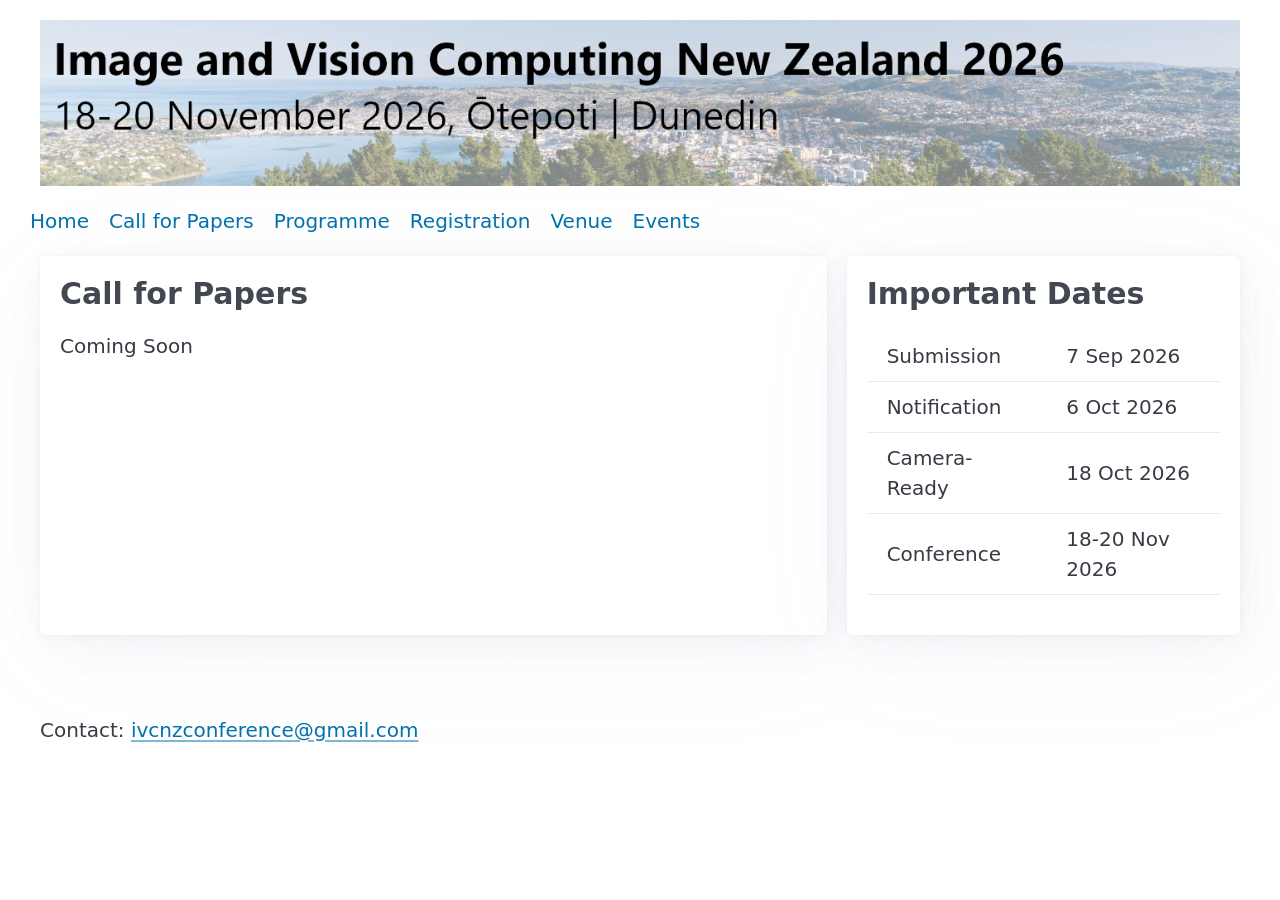
==== cfp.html @ c5b1ac05 "Added events page with other conferences. Test of loading common elements with javascript." ====
<!doctype html>
<html lang="en"/>
<head>
    <meta charset="utf-8"/>
    <meta name="viewport" content="width=device-width, initial-scale=1"/>
    <meta name="color-scheme" content="light dark"/>
    <link rel="stylesheet" href="css/pico.min.css"/>
    <link rel="stylesheet" href="css/additional.css"/>
    <title>IVCNZ 2026</title>
</head>
<body>

    <header class="container">
        <img width="100%" src="images/ivcnz2026Banner.png" alt="IVCNZ 2026"/>
    </header>

    <div class="container">
        <nav>
            <ul>
                <li><a href="index.html">Home</a></li>
                <li><a href="cfp.html">Call for Papers</a></li>
                <li><a href="programme.html">Programme</a></li>
                <li><a href="registration.html">Registration</a></li>
                <li><a href="venue.html">Venue</a></li>
                <li><a href="events.html">Events</a></li>
            </ul>
        </nav>
    </div>

    <main class="container">

        <section>
            <div class="grid-custom" style="grid-template-columns: 2fr 1fr;">
                <article>
                    <h3>Call for Papers</h3>
                    <p>
                        Coming Soon                    
                    </p>
                </article>
                <article>
                    <h3>Important Dates</h3>
                    <table>
                        <tr>
                            <th>Submission</th>
                            <td>7 Sep 2026</td>
                        </tr>
                        <tr>
                            <th>Notification</th>
                            <td>6 Oct 2026</td>
                        </tr>
                        <tr>
                            <th>Camera-Ready</th>
                            <td>18 Oct 2026</td>
                        </tr>
                        <tr>
                            <th>Conference</th>
                            <td>18-20 Nov 2026</td>
                        </tr>
                    </table>
                </article>
            </div>
        </section>

    </main>

    <!-- Footer -->
    <footer class="container">
        Contact: <a href="mailto:ivcnzconference@gmail.com">ivcnzconference@gmail.com</a>
    </footer>

</body>
</html>
---- css/pico.min.css ----
@charset "UTF-8";/*!
 * Pico CSS ✨ v2.1.1 (https://picocss.com)
 * Copyright 2019-2025 - Licensed under MIT
 */:host,:root{--pico-font-family-emoji:"Apple Color Emoji","Segoe UI Emoji","Segoe UI Symbol","Noto Color Emoji";--pico-font-family-sans-serif:system-ui,"Segoe UI",Roboto,Oxygen,Ubuntu,Cantarell,Helvetica,Arial,"Helvetica Neue",sans-serif,var(--pico-font-family-emoji);--pico-font-family-monospace:ui-monospace,SFMono-Regular,"SF Mono",Menlo,Consolas,"Liberation Mono",monospace,var(--pico-font-family-emoji);--pico-font-family:var(--pico-font-family-sans-serif);--pico-line-height:1.5;--pico-font-weight:400;--pico-font-size:100%;--pico-text-underline-offset:0.1rem;--pico-border-radius:0.25rem;--pico-border-width:0.0625rem;--pico-outline-width:0.125rem;--pico-transition:0.2s ease-in-out;--pico-spacing:1rem;--pico-typography-spacing-vertical:1rem;--pico-block-spacing-vertical:var(--pico-spacing);--pico-block-spacing-horizontal:var(--pico-spacing);--pico-grid-column-gap:var(--pico-spacing);--pico-grid-row-gap:var(--pico-spacing);--pico-form-element-spacing-vertical:0.75rem;--pico-form-element-spacing-horizontal:1rem;--pico-group-box-shadow:0 0 0 rgba(0, 0, 0, 0);--pico-group-box-shadow-focus-with-button:0 0 0 var(--pico-outline-width) var(--pico-primary-focus);--pico-group-box-shadow-focus-with-input:0 0 0 0.0625rem var(--pico-form-element-border-color);--pico-modal-overlay-backdrop-filter:blur(0.375rem);--pico-nav-element-spacing-vertical:1rem;--pico-nav-element-spacing-horizontal:0.5rem;--pico-nav-link-spacing-vertical:0.5rem;--pico-nav-link-spacing-horizontal:0.5rem;--pico-nav-breadcrumb-divider:">";--pico-icon-checkbox:url("data:image/svg+xml,%3Csvg xmlns='http://www.w3.org/2000/svg' width='24' height='24' viewBox='0 0 24 24' fill='none' stroke='rgb(255, 255, 255)' stroke-width='4' stroke-linecap='round' stroke-linejoin='round'%3E%3Cpolyline points='20 6 9 17 4 12'%3E%3C/polyline%3E%3C/svg%3E");--pico-icon-minus:url("data:image/svg+xml,%3Csvg xmlns='http://www.w3.org/2000/svg' width='24' height='24' viewBox='0 0 24 24' fill='none' stroke='rgb(255, 255, 255)' stroke-width='4' stroke-linecap='round' stroke-linejoin='round'%3E%3Cline x1='5' y1='12' x2='19' y2='12'%3E%3C/line%3E%3C/svg%3E");--pico-icon-chevron:url("data:image/svg+xml,%3Csvg xmlns='http://www.w3.org/2000/svg' width='24' height='24' viewBox='0 0 24 24' fill='none' stroke='rgb(136, 145, 164)' stroke-width='2' stroke-linecap='round' stroke-linejoin='round'%3E%3Cpolyline points='6 9 12 15 18 9'%3E%3C/polyline%3E%3C/svg%3E");--pico-icon-date:url("data:image/svg+xml,%3Csvg xmlns='http://www.w3.org/2000/svg' width='24' height='24' viewBox='0 0 24 24' fill='none' stroke='rgb(136, 145, 164)' stroke-width='2' stroke-linecap='round' stroke-linejoin='round'%3E%3Crect x='3' y='4' width='18' height='18' rx='2' ry='2'%3E%3C/rect%3E%3Cline x1='16' y1='2' x2='16' y2='6'%3E%3C/line%3E%3Cline x1='8' y1='2' x2='8' y2='6'%3E%3C/line%3E%3Cline x1='3' y1='10' x2='21' y2='10'%3E%3C/line%3E%3C/svg%3E");--pico-icon-time:url("data:image/svg+xml,%3Csvg xmlns='http://www.w3.org/2000/svg' width='24' height='24' viewBox='0 0 24 24' fill='none' stroke='rgb(136, 145, 164)' stroke-width='2' stroke-linecap='round' stroke-linejoin='round'%3E%3Ccircle cx='12' cy='12' r='10'%3E%3C/circle%3E%3Cpolyline points='12 6 12 12 16 14'%3E%3C/polyline%3E%3C/svg%3E");--pico-icon-search:url("data:image/svg+xml,%3Csvg xmlns='http://www.w3.org/2000/svg' width='24' height='24' viewBox='0 0 24 24' fill='none' stroke='rgb(136, 145, 164)' stroke-width='1.5' stroke-linecap='round' stroke-linejoin='round'%3E%3Ccircle cx='11' cy='11' r='8'%3E%3C/circle%3E%3Cline x1='21' y1='21' x2='16.65' y2='16.65'%3E%3C/line%3E%3C/svg%3E");--pico-icon-close:url("data:image/svg+xml,%3Csvg xmlns='http://www.w3.org/2000/svg' width='24' height='24' viewBox='0 0 24 24' fill='none' stroke='rgb(136, 145, 164)' stroke-width='3' stroke-linecap='round' stroke-linejoin='round'%3E%3Cline x1='18' y1='6' x2='6' y2='18'%3E%3C/line%3E%3Cline x1='6' y1='6' x2='18' y2='18'%3E%3C/line%3E%3C/svg%3E");--pico-icon-loading:url("data:image/svg+xml,%3Csvg fill='none' height='24' width='24' viewBox='0 0 24 24' xmlns='http://www.w3.org/2000/svg' %3E%3Cstyle%3E g %7B animation: rotate 2s linear infinite; transform-origin: center center; %7D circle %7B stroke-dasharray: 75,100; stroke-dashoffset: -5; animation: dash 1.5s ease-in-out infinite; stroke-linecap: round; %7D @keyframes rotate %7B 0%25 %7B transform: rotate(0deg); %7D 100%25 %7B transform: rotate(360deg); %7D %7D @keyframes dash %7B 0%25 %7B stroke-dasharray: 1,100; stroke-dashoffset: 0; %7D 50%25 %7B stroke-dasharray: 44.5,100; stroke-dashoffset: -17.5; %7D 100%25 %7B stroke-dasharray: 44.5,100; stroke-dashoffset: -62; %7D %7D %3C/style%3E%3Cg%3E%3Ccircle cx='12' cy='12' r='10' fill='none' stroke='rgb(136, 145, 164)' stroke-width='4' /%3E%3C/g%3E%3C/svg%3E")}@media (min-width:576px){:host,:root{--pico-font-size:106.25%}}@media (min-width:768px){:host,:root{--pico-font-size:112.5%}}@media (min-width:1024px){:host,:root{--pico-font-size:118.75%}}@media (min-width:1280px){:host,:root{--pico-font-size:125%}}@media (min-width:1536px){:host,:root{--pico-font-size:131.25%}}a{--pico-text-decoration:underline}a.contrast,a.secondary{--pico-text-decoration:underline}small{--pico-font-size:0.875em}h1,h2,h3,h4,h5,h6{--pico-font-weight:700}h1{--pico-font-size:2rem;--pico-line-height:1.125;--pico-typography-spacing-top:3rem}h2{--pico-font-size:1.75rem;--pico-line-height:1.15;--pico-typography-spacing-top:2.625rem}h3{--pico-font-size:1.5rem;--pico-line-height:1.175;--pico-typography-spacing-top:2.25rem}h4{--pico-font-size:1.25rem;--pico-line-height:1.2;--pico-typography-spacing-top:1.874rem}h5{--pico-font-size:1.125rem;--pico-line-height:1.225;--pico-typography-spacing-top:1.6875rem}h6{--pico-font-size:1rem;--pico-line-height:1.25;--pico-typography-spacing-top:1.5rem}tfoot td,tfoot th,thead td,thead th{--pico-font-weight:600;--pico-border-width:0.1875rem}code,kbd,pre,samp{--pico-font-family:var(--pico-font-family-monospace)}kbd{--pico-font-weight:bolder}:where(select,textarea),input:not([type=submit],[type=button],[type=reset],[type=checkbox],[type=radio],[type=file]){--pico-outline-width:0.0625rem}[type=search]{--pico-border-radius:5rem}[type=checkbox],[type=radio]{--pico-border-width:0.125rem}[type=checkbox][role=switch]{--pico-border-width:0.1875rem}details.dropdown summary:not([role=button]){--pico-outline-width:0.0625rem}nav details.dropdown summary:focus-visible{--pico-outline-width:0.125rem}[role=search]{--pico-border-radius:5rem}[role=group]:has(button.secondary:focus,[type=submit].secondary:focus,[type=button].secondary:focus,[role=button].secondary:focus),[role=search]:has(button.secondary:focus,[type=submit].secondary:focus,[type=button].secondary:focus,[role=button].secondary:focus){--pico-group-box-shadow-focus-with-button:0 0 0 var(--pico-outline-width) var(--pico-secondary-focus)}[role=group]:has(button.contrast:focus,[type=submit].contrast:focus,[type=button].contrast:focus,[role=button].contrast:focus),[role=search]:has(button.contrast:focus,[type=submit].contrast:focus,[type=button].contrast:focus,[role=button].contrast:focus){--pico-group-box-shadow-focus-with-button:0 0 0 var(--pico-outline-width) var(--pico-contrast-focus)}[role=group] [role=button],[role=group] [type=button],[role=group] [type=submit],[role=group] button,[role=search] [role=button],[role=search] [type=button],[role=search] [type=submit],[role=search] button{--pico-form-element-spacing-horizontal:2rem}details summary[role=button]:not(.outline)::after{filter:brightness(0) invert(1)}[aria-busy=true]:not(input,select,textarea):is(button,[type=submit],[type=button],[type=reset],[role=button]):not(.outline)::before{filter:brightness(0) invert(1)}:host(:not([data-theme=dark])),:root:not([data-theme=dark]),[data-theme=light]{color-scheme:light;--pico-background-color:#fff;--pico-color:#373c44;--pico-text-selection-color:rgba(2, 154, 232, 0.25);--pico-muted-color:#646b79;--pico-muted-border-color:rgb(231, 234, 239.5);--pico-primary:#0172ad;--pico-primary-background:#0172ad;--pico-primary-border:var(--pico-primary-background);--pico-primary-underline:rgba(1, 114, 173, 0.5);--pico-primary-hover:#015887;--pico-primary-hover-background:#02659a;--pico-primary-hover-border:var(--pico-primary-hover-background);--pico-primary-hover-underline:var(--pico-primary-hover);--pico-primary-focus:rgba(2, 154, 232, 0.5);--pico-primary-inverse:#fff;--pico-secondary:#5d6b89;--pico-secondary-background:#525f7a;--pico-secondary-border:var(--pico-secondary-background);--pico-secondary-underline:rgba(93, 107, 137, 0.5);--pico-secondary-hover:#48536b;--pico-secondary-hover-background:#48536b;--pico-secondary-hover-border:var(--pico-secondary-hover-background);--pico-secondary-hover-underline:var(--pico-secondary-hover);--pico-secondary-focus:rgba(93, 107, 137, 0.25);--pico-secondary-inverse:#fff;--pico-contrast:#181c25;--pico-contrast-background:#181c25;--pico-contrast-border:var(--pico-contrast-background);--pico-contrast-underline:rgba(24, 28, 37, 0.5);--pico-contrast-hover:#000;--pico-contrast-hover-background:#000;--pico-contrast-hover-border:var(--pico-contrast-hover-background);--pico-contrast-hover-underline:var(--pico-secondary-hover);--pico-contrast-focus:rgba(93, 107, 137, 0.25);--pico-contrast-inverse:#fff;--pico-box-shadow:0.0145rem 0.029rem 0.174rem rgba(129, 145, 181, 0.01698),0.0335rem 0.067rem 0.402rem rgba(129, 145, 181, 0.024),0.0625rem 0.125rem 0.75rem rgba(129, 145, 181, 0.03),0.1125rem 0.225rem 1.35rem rgba(129, 145, 181, 0.036),0.2085rem 0.417rem 2.502rem rgba(129, 145, 181, 0.04302),0.5rem 1rem 6rem rgba(129, 145, 181, 0.06),0 0 0 0.0625rem rgba(129, 145, 181, 0.015);--pico-h1-color:#2d3138;--pico-h2-color:#373c44;--pico-h3-color:#424751;--pico-h4-color:#4d535e;--pico-h5-color:#5c6370;--pico-h6-color:#646b79;--pico-mark-background-color:rgb(252.5, 230.5, 191.5);--pico-mark-color:#0f1114;--pico-ins-color:rgb(28.5, 105.5, 84);--pico-del-color:rgb(136, 56.5, 53);--pico-blockquote-border-color:var(--pico-muted-border-color);--pico-blockquote-footer-color:var(--pico-muted-color);--pico-button-box-shadow:0 0 0 rgba(0, 0, 0, 0);--pico-button-hover-box-shadow:0 0 0 rgba(0, 0, 0, 0);--pico-table-border-color:var(--pico-muted-border-color);--pico-table-row-stripped-background-color:rgba(111, 120, 135, 0.0375);--pico-code-background-color:rgb(243, 244.5, 246.75);--pico-code-color:#646b79;--pico-code-kbd-background-color:var(--pico-color);--pico-code-kbd-color:var(--pico-background-color);--pico-form-element-background-color:rgb(251, 251.5, 252.25);--pico-form-element-selected-background-color:#dfe3eb;--pico-form-element-border-color:#cfd5e2;--pico-form-element-color:#23262c;--pico-form-element-placeholder-color:var(--pico-muted-color);--pico-form-element-active-background-color:#fff;--pico-form-element-active-border-color:var(--pico-primary-border);--pico-form-element-focus-color:var(--pico-primary-border);--pico-form-element-disabled-opacity:0.5;--pico-form-element-invalid-border-color:rgb(183.5, 105.5, 106.5);--pico-form-element-invalid-active-border-color:rgb(200.25, 79.25, 72.25);--pico-form-element-invalid-focus-color:var(--pico-form-element-invalid-active-border-color);--pico-form-element-valid-border-color:rgb(76, 154.5, 137.5);--pico-form-element-valid-active-border-color:rgb(39, 152.75, 118.75);--pico-form-element-valid-focus-color:var(--pico-form-element-valid-active-border-color);--pico-switch-background-color:#bfc7d9;--pico-switch-checked-background-color:var(--pico-primary-background);--pico-switch-color:#fff;--pico-switch-thumb-box-shadow:0 0 0 rgba(0, 0, 0, 0);--pico-range-border-color:#dfe3eb;--pico-range-active-border-color:#bfc7d9;--pico-range-thumb-border-color:var(--pico-background-color);--pico-range-thumb-color:var(--pico-secondary-background);--pico-range-thumb-active-color:var(--pico-primary-background);--pico-accordion-border-color:var(--pico-muted-border-color);--pico-accordion-active-summary-color:var(--pico-primary-hover);--pico-accordion-close-summary-color:var(--pico-color);--pico-accordion-open-summary-color:var(--pico-muted-color);--pico-card-background-color:var(--pico-background-color);--pico-card-border-color:var(--pico-muted-border-color);--pico-card-box-shadow:var(--pico-box-shadow);--pico-card-sectioning-background-color:rgb(251, 251.5, 252.25);--pico-dropdown-background-color:#fff;--pico-dropdown-border-color:#eff1f4;--pico-dropdown-box-shadow:var(--pico-box-shadow);--pico-dropdown-color:var(--pico-color);--pico-dropdown-hover-background-color:#eff1f4;--pico-loading-spinner-opacity:0.5;--pico-modal-overlay-background-color:rgba(232, 234, 237, 0.75);--pico-progress-background-color:#dfe3eb;--pico-progress-color:var(--pico-primary-background);--pico-tooltip-background-color:var(--pico-contrast-background);--pico-tooltip-color:var(--pico-contrast-inverse);--pico-icon-valid:url("data:image/svg+xml,%3Csvg xmlns='http://www.w3.org/2000/svg' width='24' height='24' viewBox='0 0 24 24' fill='none' stroke='rgb(76, 154.5, 137.5)' stroke-width='2' stroke-linecap='round' stroke-linejoin='round'%3E%3Cpolyline points='20 6 9 17 4 12'%3E%3C/polyline%3E%3C/svg%3E");--pico-icon-invalid:url("data:image/svg+xml,%3Csvg xmlns='http://www.w3.org/2000/svg' width='24' height='24' viewBox='0 0 24 24' fill='none' stroke='rgb(200.25, 79.25, 72.25)' stroke-width='2' stroke-linecap='round' stroke-linejoin='round'%3E%3Ccircle cx='12' cy='12' r='10'%3E%3C/circle%3E%3Cline x1='12' y1='8' x2='12' y2='12'%3E%3C/line%3E%3Cline x1='12' y1='16' x2='12.01' y2='16'%3E%3C/line%3E%3C/svg%3E")}:host(:not([data-theme=dark])) input:is([type=submit],[type=button],[type=reset],[type=checkbox],[type=radio],[type=file]),:root:not([data-theme=dark]) input:is([type=submit],[type=button],[type=reset],[type=checkbox],[type=radio],[type=file]),[data-theme=light] input:is([type=submit],[type=button],[type=reset],[type=checkbox],[type=radio],[type=file]){--pico-form-element-focus-color:var(--pico-primary-focus)}@media only screen and (prefers-color-scheme:dark){:host(:not([data-theme])),:root:not([data-theme]){color-scheme:dark;--pico-background-color:rgb(19, 22.5, 30.5);--pico-color:#c2c7d0;--pico-text-selection-color:rgba(1, 170, 255, 0.1875);--pico-muted-color:#7b8495;--pico-muted-border-color:#202632;--pico-primary:#01aaff;--pico-primary-background:#0172ad;--pico-primary-border:var(--pico-primary-background);--pico-primary-underline:rgba(1, 170, 255, 0.5);--pico-primary-hover:#79c0ff;--pico-primary-hover-background:#017fc0;--pico-primary-hover-border:var(--pico-primary-hover-background);--pico-primary-hover-underline:var(--pico-primary-hover);--pico-primary-focus:rgba(1, 170, 255, 0.375);--pico-primary-inverse:#fff;--pico-secondary:#969eaf;--pico-secondary-background:#525f7a;--pico-secondary-border:var(--pico-secondary-background);--pico-secondary-underline:rgba(150, 158, 175, 0.5);--pico-secondary-hover:#b3b9c5;--pico-secondary-hover-background:#5d6b89;--pico-secondary-hover-border:var(--pico-secondary-hover-background);--pico-secondary-hover-underline:var(--pico-secondary-hover);--pico-secondary-focus:rgba(144, 158, 190, 0.25);--pico-secondary-inverse:#fff;--pico-contrast:#dfe3eb;--pico-contrast-background:#eff1f4;--pico-contrast-border:var(--pico-contrast-background);--pico-contrast-underline:rgba(223, 227, 235, 0.5);--pico-contrast-hover:#fff;--pico-contrast-hover-background:#fff;--pico-contrast-hover-border:var(--pico-contrast-hover-background);--pico-contrast-hover-underline:var(--pico-contrast-hover);--pico-contrast-focus:rgba(207, 213, 226, 0.25);--pico-contrast-inverse:#000;--pico-box-shadow:0.0145rem 0.029rem 0.174rem rgba(7, 8.5, 12, 0.01698),0.0335rem 0.067rem 0.402rem rgba(7, 8.5, 12, 0.024),0.0625rem 0.125rem 0.75rem rgba(7, 8.5, 12, 0.03),0.1125rem 0.225rem 1.35rem rgba(7, 8.5, 12, 0.036),0.2085rem 0.417rem 2.502rem rgba(7, 8.5, 12, 0.04302),0.5rem 1rem 6rem rgba(7, 8.5, 12, 0.06),0 0 0 0.0625rem rgba(7, 8.5, 12, 0.015);--pico-h1-color:#f0f1f3;--pico-h2-color:#e0e3e7;--pico-h3-color:#c2c7d0;--pico-h4-color:#b3b9c5;--pico-h5-color:#a4acba;--pico-h6-color:#8891a4;--pico-mark-background-color:#014063;--pico-mark-color:#fff;--pico-ins-color:#62af9a;--pico-del-color:rgb(205.5, 126, 123);--pico-blockquote-border-color:var(--pico-muted-border-color);--pico-blockquote-footer-color:var(--pico-muted-color);--pico-button-box-shadow:0 0 0 rgba(0, 0, 0, 0);--pico-button-hover-box-shadow:0 0 0 rgba(0, 0, 0, 0);--pico-table-border-color:var(--pico-muted-border-color);--pico-table-row-stripped-background-color:rgba(111, 120, 135, 0.0375);--pico-code-background-color:rgb(26, 30.5, 40.25);--pico-code-color:#8891a4;--pico-code-kbd-background-color:var(--pico-color);--pico-code-kbd-color:var(--pico-background-color);--pico-form-element-background-color:rgb(28, 33, 43.5);--pico-form-element-selected-background-color:#2a3140;--pico-form-element-border-color:#2a3140;--pico-form-element-color:#e0e3e7;--pico-form-element-placeholder-color:#8891a4;--pico-form-element-active-background-color:rgb(26, 30.5, 40.25);--pico-form-element-active-border-color:var(--pico-primary-border);--pico-form-element-focus-color:var(--pico-primary-border);--pico-form-element-disabled-opacity:0.5;--pico-form-element-invalid-border-color:rgb(149.5, 74, 80);--pico-form-element-invalid-active-border-color:rgb(183.25, 63.5, 59);--pico-form-element-invalid-focus-color:var(--pico-form-element-invalid-active-border-color);--pico-form-element-valid-border-color:#2a7b6f;--pico-form-element-valid-active-border-color:rgb(22, 137, 105.5);--pico-form-element-valid-focus-color:var(--pico-form-element-valid-active-border-color);--pico-switch-background-color:#333c4e;--pico-switch-checked-background-color:var(--pico-primary-background);--pico-switch-color:#fff;--pico-switch-thumb-box-shadow:0 0 0 rgba(0, 0, 0, 0);--pico-range-border-color:#202632;--pico-range-active-border-color:#2a3140;--pico-range-thumb-border-color:var(--pico-background-color);--pico-range-thumb-color:var(--pico-secondary-background);--pico-range-thumb-active-color:var(--pico-primary-background);--pico-accordion-border-color:var(--pico-muted-border-color);--pico-accordion-active-summary-color:var(--pico-primary-hover);--pico-accordion-close-summary-color:var(--pico-color);--pico-accordion-open-summary-color:var(--pico-muted-color);--pico-card-background-color:#181c25;--pico-card-border-color:var(--pico-card-background-color);--pico-card-box-shadow:var(--pico-box-shadow);--pico-card-sectioning-background-color:rgb(26, 30.5, 40.25);--pico-dropdown-background-color:#181c25;--pico-dropdown-border-color:#202632;--pico-dropdown-box-shadow:var(--pico-box-shadow);--pico-dropdown-color:var(--pico-color);--pico-dropdown-hover-background-color:#202632;--pico-loading-spinner-opacity:0.5;--pico-modal-overlay-background-color:rgba(7.5, 8.5, 10, 0.75);--pico-progress-background-color:#202632;--pico-progress-color:var(--pico-primary-background);--pico-tooltip-background-color:var(--pico-contrast-background);--pico-tooltip-color:var(--pico-contrast-inverse);--pico-icon-valid:url("data:image/svg+xml,%3Csvg xmlns='http://www.w3.org/2000/svg' width='24' height='24' viewBox='0 0 24 24' fill='none' stroke='rgb(42, 123, 111)' stroke-width='2' stroke-linecap='round' stroke-linejoin='round'%3E%3Cpolyline points='20 6 9 17 4 12'%3E%3C/polyline%3E%3C/svg%3E");--pico-icon-invalid:url("data:image/svg+xml,%3Csvg xmlns='http://www.w3.org/2000/svg' width='24' height='24' viewBox='0 0 24 24' fill='none' stroke='rgb(149.5, 74, 80)' stroke-width='2' stroke-linecap='round' stroke-linejoin='round'%3E%3Ccircle cx='12' cy='12' r='10'%3E%3C/circle%3E%3Cline x1='12' y1='8' x2='12' y2='12'%3E%3C/line%3E%3Cline x1='12' y1='16' x2='12.01' y2='16'%3E%3C/line%3E%3C/svg%3E")}:host(:not([data-theme])) input:is([type=submit],[type=button],[type=reset],[type=checkbox],[type=radio],[type=file]),:root:not([data-theme]) input:is([type=submit],[type=button],[type=reset],[type=checkbox],[type=radio],[type=file]){--pico-form-element-focus-color:var(--pico-primary-focus)}:host(:not([data-theme])) details summary[role=button].contrast:not(.outline)::after,:root:not([data-theme]) details summary[role=button].contrast:not(.outline)::after{filter:brightness(0)}:host(:not([data-theme])) [aria-busy=true]:not(input,select,textarea).contrast:is(button,[type=submit],[type=button],[type=reset],[role=button]):not(.outline)::before,:root:not([data-theme]) [aria-busy=true]:not(input,select,textarea).contrast:is(button,[type=submit],[type=button],[type=reset],[role=button]):not(.outline)::before{filter:brightness(0)}}[data-theme=dark]{color-scheme:dark;--pico-background-color:rgb(19, 22.5, 30.5);--pico-color:#c2c7d0;--pico-text-selection-color:rgba(1, 170, 255, 0.1875);--pico-muted-color:#7b8495;--pico-muted-border-color:#202632;--pico-primary:#01aaff;--pico-primary-background:#0172ad;--pico-primary-border:var(--pico-primary-background);--pico-primary-underline:rgba(1, 170, 255, 0.5);--pico-primary-hover:#79c0ff;--pico-primary-hover-background:#017fc0;--pico-primary-hover-border:var(--pico-primary-hover-background);--pico-primary-hover-underline:var(--pico-primary-hover);--pico-primary-focus:rgba(1, 170, 255, 0.375);--pico-primary-inverse:#fff;--pico-secondary:#969eaf;--pico-secondary-background:#525f7a;--pico-secondary-border:var(--pico-secondary-background);--pico-secondary-underline:rgba(150, 158, 175, 0.5);--pico-secondary-hover:#b3b9c5;--pico-secondary-hover-background:#5d6b89;--pico-secondary-hover-border:var(--pico-secondary-hover-background);--pico-secondary-hover-underline:var(--pico-secondary-hover);--pico-secondary-focus:rgba(144, 158, 190, 0.25);--pico-secondary-inverse:#fff;--pico-contrast:#dfe3eb;--pico-contrast-background:#eff1f4;--pico-contrast-border:var(--pico-contrast-background);--pico-contrast-underline:rgba(223, 227, 235, 0.5);--pico-contrast-hover:#fff;--pico-contrast-hover-background:#fff;--pico-contrast-hover-border:var(--pico-contrast-hover-background);--pico-contrast-hover-underline:var(--pico-contrast-hover);--pico-contrast-focus:rgba(207, 213, 226, 0.25);--pico-contrast-inverse:#000;--pico-box-shadow:0.0145rem 0.029rem 0.174rem rgba(7, 8.5, 12, 0.01698),0.0335rem 0.067rem 0.402rem rgba(7, 8.5, 12, 0.024),0.0625rem 0.125rem 0.75rem rgba(7, 8.5, 12, 0.03),0.1125rem 0.225rem 1.35rem rgba(7, 8.5, 12, 0.036),0.2085rem 0.417rem 2.502rem rgba(7, 8.5, 12, 0.04302),0.5rem 1rem 6rem rgba(7, 8.5, 12, 0.06),0 0 0 0.0625rem rgba(7, 8.5, 12, 0.015);--pico-h1-color:#f0f1f3;--pico-h2-color:#e0e3e7;--pico-h3-color:#c2c7d0;--pico-h4-color:#b3b9c5;--pico-h5-color:#a4acba;--pico-h6-color:#8891a4;--pico-mark-background-color:#014063;--pico-mark-color:#fff;--pico-ins-color:#62af9a;--pico-del-color:rgb(205.5, 126, 123);--pico-blockquote-border-color:var(--pico-muted-border-color);--pico-blockquote-footer-color:var(--pico-muted-color);--pico-button-box-shadow:0 0 0 rgba(0, 0, 0, 0);--pico-button-hover-box-shadow:0 0 0 rgba(0, 0, 0, 0);--pico-table-border-color:var(--pico-muted-border-color);--pico-table-row-stripped-background-color:rgba(111, 120, 135, 0.0375);--pico-code-background-color:rgb(26, 30.5, 40.25);--pico-code-color:#8891a4;--pico-code-kbd-background-color:var(--pico-color);--pico-code-kbd-color:var(--pico-background-color);--pico-form-element-background-color:rgb(28, 33, 43.5);--pico-form-element-selected-background-color:#2a3140;--pico-form-element-border-color:#2a3140;--pico-form-element-color:#e0e3e7;--pico-form-element-placeholder-color:#8891a4;--pico-form-element-active-background-color:rgb(26, 30.5, 40.25);--pico-form-element-active-border-color:var(--pico-primary-border);--pico-form-element-focus-color:var(--pico-primary-border);--pico-form-element-disabled-opacity:0.5;--pico-form-element-invalid-border-color:rgb(149.5, 74, 80);--pico-form-element-invalid-active-border-color:rgb(183.25, 63.5, 59);--pico-form-element-invalid-focus-color:var(--pico-form-element-invalid-active-border-color);--pico-form-element-valid-border-color:#2a7b6f;--pico-form-element-valid-active-border-color:rgb(22, 137, 105.5);--pico-form-element-valid-focus-color:var(--pico-form-element-valid-active-border-color);--pico-switch-background-color:#333c4e;--pico-switch-checked-background-color:var(--pico-primary-background);--pico-switch-color:#fff;--pico-switch-thumb-box-shadow:0 0 0 rgba(0, 0, 0, 0);--pico-range-border-color:#202632;--pico-range-active-border-color:#2a3140;--pico-range-thumb-border-color:var(--pico-background-color);--pico-range-thumb-color:var(--pico-secondary-background);--pico-range-thumb-active-color:var(--pico-primary-background);--pico-accordion-border-color:var(--pico-muted-border-color);--pico-accordion-active-summary-color:var(--pico-primary-hover);--pico-accordion-close-summary-color:var(--pico-color);--pico-accordion-open-summary-color:var(--pico-muted-color);--pico-card-background-color:#181c25;--pico-card-border-color:var(--pico-card-background-color);--pico-card-box-shadow:var(--pico-box-shadow);--pico-card-sectioning-background-color:rgb(26, 30.5, 40.25);--pico-dropdown-background-color:#181c25;--pico-dropdown-border-color:#202632;--pico-dropdown-box-shadow:var(--pico-box-shadow);--pico-dropdown-color:var(--pico-color);--pico-dropdown-hover-background-color:#202632;--pico-loading-spinner-opacity:0.5;--pico-modal-overlay-background-color:rgba(7.5, 8.5, 10, 0.75);--pico-progress-background-color:#202632;--pico-progress-color:var(--pico-primary-background);--pico-tooltip-background-color:var(--pico-contrast-background);--pico-tooltip-color:var(--pico-contrast-inverse);--pico-icon-valid:url("data:image/svg+xml,%3Csvg xmlns='http://www.w3.org/2000/svg' width='24' height='24' viewBox='0 0 24 24' fill='none' stroke='rgb(42, 123, 111)' stroke-width='2' stroke-linecap='round' stroke-linejoin='round'%3E%3Cpolyline points='20 6 9 17 4 12'%3E%3C/polyline%3E%3C/svg%3E");--pico-icon-invalid:url("data:image/svg+xml,%3Csvg xmlns='http://www.w3.org/2000/svg' width='24' height='24' viewBox='0 0 24 24' fill='none' stroke='rgb(149.5, 74, 80)' stroke-width='2' stroke-linecap='round' stroke-linejoin='round'%3E%3Ccircle cx='12' cy='12' r='10'%3E%3C/circle%3E%3Cline x1='12' y1='8' x2='12' y2='12'%3E%3C/line%3E%3Cline x1='12' y1='16' x2='12.01' y2='16'%3E%3C/line%3E%3C/svg%3E")}[data-theme=dark] input:is([type=submit],[type=button],[type=reset],[type=checkbox],[type=radio],[type=file]){--pico-form-element-focus-color:var(--pico-primary-focus)}[data-theme=dark] details summary[role=button].contrast:not(.outline)::after{filter:brightness(0)}[data-theme=dark] [aria-busy=true]:not(input,select,textarea).contrast:is(button,[type=submit],[type=button],[type=reset],[role=button]):not(.outline)::before{filter:brightness(0)}[type=checkbox],[type=radio],[type=range],progress{accent-color:var(--pico-primary)}*,::after,::before{box-sizing:border-box;background-repeat:no-repeat}::after,::before{text-decoration:inherit;vertical-align:inherit}:where(:host),:where(:root){-webkit-tap-highlight-color:transparent;-webkit-text-size-adjust:100%;-moz-text-size-adjust:100%;text-size-adjust:100%;background-color:var(--pico-background-color);color:var(--pico-color);font-weight:var(--pico-font-weight);font-size:var(--pico-font-size);line-height:var(--pico-line-height);font-family:var(--pico-font-family);text-underline-offset:var(--pico-text-underline-offset);text-rendering:optimizeLegibility;overflow-wrap:break-word;-moz-tab-size:4;-o-tab-size:4;tab-size:4}body{width:100%;margin:0}main{display:block}body>footer,body>header,body>main{padding-block:var(--pico-block-spacing-vertical)}section{margin-bottom:var(--pico-block-spacing-vertical)}.container,.container-fluid{width:100%;margin-right:auto;margin-left:auto;padding-right:var(--pico-spacing);padding-left:var(--pico-spacing)}@media (min-width:576px){.container{max-width:510px;padding-right:0;padding-left:0}}@media (min-width:768px){.container{max-width:700px}}@media (min-width:1024px){.container{max-width:950px}}@media (min-width:1280px){.container{max-width:1200px}}@media (min-width:1536px){.container{max-width:1450px}}.grid{grid-column-gap:var(--pico-grid-column-gap);grid-row-gap:var(--pico-grid-row-gap);display:grid;grid-template-columns:1fr}@media (min-width:768px){.grid{grid-template-columns:repeat(auto-fit,minmax(0%,1fr))}}.grid>*{min-width:0}.overflow-auto{overflow:auto}b,strong{font-weight:bolder}sub,sup{position:relative;font-size:.75em;line-height:0;vertical-align:baseline}sub{bottom:-.25em}sup{top:-.5em}address,blockquote,dl,ol,p,pre,table,ul{margin-top:0;margin-bottom:var(--pico-typography-spacing-vertical);color:var(--pico-color);font-style:normal;font-weight:var(--pico-font-weight)}h1,h2,h3,h4,h5,h6{margin-top:0;margin-bottom:var(--pico-typography-spacing-vertical);color:var(--pico-color);font-weight:var(--pico-font-weight);font-size:var(--pico-font-size);line-height:var(--pico-line-height);font-family:var(--pico-font-family)}h1{--pico-color:var(--pico-h1-color)}h2{--pico-color:var(--pico-h2-color)}h3{--pico-color:var(--pico-h3-color)}h4{--pico-color:var(--pico-h4-color)}h5{--pico-color:var(--pico-h5-color)}h6{--pico-color:var(--pico-h6-color)}:where(article,address,blockquote,dl,figure,form,ol,p,pre,table,ul)~:is(h1,h2,h3,h4,h5,h6){margin-top:var(--pico-typography-spacing-top)}p{margin-bottom:var(--pico-typography-spacing-vertical)}hgroup{margin-bottom:var(--pico-typography-spacing-vertical)}hgroup>*{margin-top:0;margin-bottom:0}hgroup>:not(:first-child):last-child{--pico-color:var(--pico-muted-color);--pico-font-weight:unset;font-size:1rem}:where(ol,ul) li{margin-bottom:calc(var(--pico-typography-spacing-vertical) * .25)}:where(dl,ol,ul) :where(dl,ol,ul){margin:0;margin-top:calc(var(--pico-typography-spacing-vertical) * .25)}ul li{list-style:square}mark{padding:.125rem .25rem;background-color:var(--pico-mark-background-color);color:var(--pico-mark-color);vertical-align:baseline}blockquote{display:block;margin:var(--pico-typography-spacing-vertical) 0;padding:var(--pico-spacing);border-right:none;border-left:.25rem solid var(--pico-blockquote-border-color);border-inline-start:0.25rem solid var(--pico-blockquote-border-color);border-inline-end:none}blockquote footer{margin-top:calc(var(--pico-typography-spacing-vertical) * .5);color:var(--pico-blockquote-footer-color)}abbr[title]{border-bottom:1px dotted;text-decoration:none;cursor:help}ins{color:var(--pico-ins-color);text-decoration:none}del{color:var(--pico-del-color)}::-moz-selection{background-color:var(--pico-text-selection-color)}::selection{background-color:var(--pico-text-selection-color)}:where(a:not([role=button])),[role=link]{--pico-color:var(--pico-primary);--pico-background-color:transparent;--pico-underline:var(--pico-primary-underline);outline:0;background-color:var(--pico-background-color);color:var(--pico-color);-webkit-text-decoration:var(--pico-text-decoration);text-decoration:var(--pico-text-decoration);text-decoration-color:var(--pico-underline);text-underline-offset:0.125em;transition:background-color var(--pico-transition),color var(--pico-transition),box-shadow var(--pico-transition),-webkit-text-decoration var(--pico-transition);transition:background-color var(--pico-transition),color var(--pico-transition),text-decoration var(--pico-transition),box-shadow var(--pico-transition);transition:background-color var(--pico-transition),color var(--pico-transition),text-decoration var(--pico-transition),box-shadow var(--pico-transition),-webkit-text-decoration var(--pico-transition)}:where(a:not([role=button])):is([aria-current]:not([aria-current=false]),:hover,:active,:focus),[role=link]:is([aria-current]:not([aria-current=false]),:hover,:active,:focus){--pico-color:var(--pico-primary-hover);--pico-underline:var(--pico-primary-hover-underline);--pico-text-decoration:underline}:where(a:not([role=button])):focus-visible,[role=link]:focus-visible{box-shadow:0 0 0 var(--pico-outline-width) var(--pico-primary-focus)}:where(a:not([role=button])).secondary,[role=link].secondary{--pico-color:var(--pico-secondary);--pico-underline:var(--pico-secondary-underline)}:where(a:not([role=button])).secondary:is([aria-current]:not([aria-current=false]),:hover,:active,:focus),[role=link].secondary:is([aria-current]:not([aria-current=false]),:hover,:active,:focus){--pico-color:var(--pico-secondary-hover);--pico-underline:var(--pico-secondary-hover-underline)}:where(a:not([role=button])).contrast,[role=link].contrast{--pico-color:var(--pico-contrast);--pico-underline:var(--pico-contrast-underline)}:where(a:not([role=button])).contrast:is([aria-current]:not([aria-current=false]),:hover,:active,:focus),[role=link].contrast:is([aria-current]:not([aria-current=false]),:hover,:active,:focus){--pico-color:var(--pico-contrast-hover);--pico-underline:var(--pico-contrast-hover-underline)}a[role=button]{display:inline-block}button{margin:0;overflow:visible;font-family:inherit;text-transform:none}[type=button],[type=reset],[type=submit],button{-webkit-appearance:button}[role=button],[type=button],[type=file]::file-selector-button,[type=reset],[type=submit],button{--pico-background-color:var(--pico-primary-background);--pico-border-color:var(--pico-primary-border);--pico-color:var(--pico-primary-inverse);--pico-box-shadow:var(--pico-button-box-shadow, 0 0 0 rgba(0, 0, 0, 0));padding:var(--pico-form-element-spacing-vertical) var(--pico-form-element-spacing-horizontal);border:var(--pico-border-width) solid var(--pico-border-color);border-radius:var(--pico-border-radius);outline:0;background-color:var(--pico-background-color);box-shadow:var(--pico-box-shadow);color:var(--pico-color);font-weight:var(--pico-font-weight);font-size:1rem;line-height:var(--pico-line-height);text-align:center;text-decoration:none;cursor:pointer;-webkit-user-select:none;-moz-user-select:none;user-select:none;transition:background-color var(--pico-transition),border-color var(--pico-transition),color var(--pico-transition),box-shadow var(--pico-transition)}[role=button]:is(:hover,:active,:focus),[role=button]:is([aria-current]:not([aria-current=false])),[type=button]:is(:hover,:active,:focus),[type=button]:is([aria-current]:not([aria-current=false])),[type=file]::file-selector-button:is(:hover,:active,:focus),[type=file]::file-selector-button:is([aria-current]:not([aria-current=false])),[type=reset]:is(:hover,:active,:focus),[type=reset]:is([aria-current]:not([aria-current=false])),[type=submit]:is(:hover,:active,:focus),[type=submit]:is([aria-current]:not([aria-current=false])),button:is(:hover,:active,:focus),button:is([aria-current]:not([aria-current=false])){--pico-background-color:var(--pico-primary-hover-background);--pico-border-color:var(--pico-primary-hover-border);--pico-box-shadow:var(--pico-button-hover-box-shadow, 0 0 0 rgba(0, 0, 0, 0));--pico-color:var(--pico-primary-inverse)}[role=button]:focus,[role=button]:is([aria-current]:not([aria-current=false])):focus,[type=button]:focus,[type=button]:is([aria-current]:not([aria-current=false])):focus,[type=file]::file-selector-button:focus,[type=file]::file-selector-button:is([aria-current]:not([aria-current=false])):focus,[type=reset]:focus,[type=reset]:is([aria-current]:not([aria-current=false])):focus,[type=submit]:focus,[type=submit]:is([aria-current]:not([aria-current=false])):focus,button:focus,button:is([aria-current]:not([aria-current=false])):focus{--pico-box-shadow:var(--pico-button-hover-box-shadow, 0 0 0 rgba(0, 0, 0, 0)),0 0 0 var(--pico-outline-width) var(--pico-primary-focus)}[type=button],[type=reset],[type=submit]{margin-bottom:var(--pico-spacing)}:is(button,[type=submit],[type=button],[role=button]).secondary,[type=file]::file-selector-button,[type=reset]{--pico-background-color:var(--pico-secondary-background);--pico-border-color:var(--pico-secondary-border);--pico-color:var(--pico-secondary-inverse);cursor:pointer}:is(button,[type=submit],[type=button],[role=button]).secondary:is([aria-current]:not([aria-current=false]),:hover,:active,:focus),[type=file]::file-selector-button:is([aria-current]:not([aria-current=false]),:hover,:active,:focus),[type=reset]:is([aria-current]:not([aria-current=false]),:hover,:active,:focus){--pico-background-color:var(--pico-secondary-hover-background);--pico-border-color:var(--pico-secondary-hover-border);--pico-color:var(--pico-secondary-inverse)}:is(button,[type=submit],[type=button],[role=button]).secondary:focus,:is(button,[type=submit],[type=button],[role=button]).secondary:is([aria-current]:not([aria-current=false])):focus,[type=file]::file-selector-button:focus,[type=file]::file-selector-button:is([aria-current]:not([aria-current=false])):focus,[type=reset]:focus,[type=reset]:is([aria-current]:not([aria-current=false])):focus{--pico-box-shadow:var(--pico-button-hover-box-shadow, 0 0 0 rgba(0, 0, 0, 0)),0 0 0 var(--pico-outline-width) var(--pico-secondary-focus)}:is(button,[type=submit],[type=button],[role=button]).contrast{--pico-background-color:var(--pico-contrast-background);--pico-border-color:var(--pico-contrast-border);--pico-color:var(--pico-contrast-inverse)}:is(button,[type=submit],[type=button],[role=button]).contrast:is([aria-current]:not([aria-current=false]),:hover,:active,:focus){--pico-background-color:var(--pico-contrast-hover-background);--pico-border-color:var(--pico-contrast-hover-border);--pico-color:var(--pico-contrast-inverse)}:is(button,[type=submit],[type=button],[role=button]).contrast:focus,:is(button,[type=submit],[type=button],[role=button]).contrast:is([aria-current]:not([aria-current=false])):focus{--pico-box-shadow:var(--pico-button-hover-box-shadow, 0 0 0 rgba(0, 0, 0, 0)),0 0 0 var(--pico-outline-width) var(--pico-contrast-focus)}:is(button,[type=submit],[type=button],[role=button]).outline,[type=reset].outline{--pico-background-color:transparent;--pico-color:var(--pico-primary);--pico-border-color:var(--pico-primary)}:is(button,[type=submit],[type=button],[role=button]).outline:is([aria-current]:not([aria-current=false]),:hover,:active,:focus),[type=reset].outline:is([aria-current]:not([aria-current=false]),:hover,:active,:focus){--pico-background-color:transparent;--pico-color:var(--pico-primary-hover);--pico-border-color:var(--pico-primary-hover)}:is(button,[type=submit],[type=button],[role=button]).outline.secondary,[type=reset].outline{--pico-color:var(--pico-secondary);--pico-border-color:var(--pico-secondary)}:is(button,[type=submit],[type=button],[role=button]).outline.secondary:is([aria-current]:not([aria-current=false]),:hover,:active,:focus),[type=reset].outline:is([aria-current]:not([aria-current=false]),:hover,:active,:focus){--pico-color:var(--pico-secondary-hover);--pico-border-color:var(--pico-secondary-hover)}:is(button,[type=submit],[type=button],[role=button]).outline.contrast{--pico-color:var(--pico-contrast);--pico-border-color:var(--pico-contrast)}:is(button,[type=submit],[type=button],[role=button]).outline.contrast:is([aria-current]:not([aria-current=false]),:hover,:active,:focus){--pico-color:var(--pico-contrast-hover);--pico-border-color:var(--pico-contrast-hover)}:where(button,[type=submit],[type=reset],[type=button],[role=button])[disabled],:where(fieldset[disabled]) :is(button,[type=submit],[type=button],[type=reset],[role=button]){opacity:.5;pointer-events:none}:where(table){width:100%;border-collapse:collapse;border-spacing:0;text-indent:0}td,th{padding:calc(var(--pico-spacing)/ 2) var(--pico-spacing);border-bottom:var(--pico-border-width) solid var(--pico-table-border-color);background-color:var(--pico-background-color);color:var(--pico-color);font-weight:var(--pico-font-weight);text-align:left;text-align:start}tfoot td,tfoot th{border-top:var(--pico-border-width) solid var(--pico-table-border-color);border-bottom:0}table.striped tbody tr:nth-child(odd) td,table.striped tbody tr:nth-child(odd) th{background-color:var(--pico-table-row-stripped-background-color)}:where(audio,canvas,iframe,img,svg,video){vertical-align:middle}audio,video{display:inline-block}audio:not([controls]){display:none;height:0}:where(iframe){border-style:none}img{max-width:100%;height:auto;border-style:none}:where(svg:not([fill])){fill:currentColor}svg:not(:host),svg:not(:root){overflow:hidden}code,kbd,pre,samp{font-size:.875em;font-family:var(--pico-font-family)}pre code,pre samp{font-size:inherit;font-family:inherit}pre{-ms-overflow-style:scrollbar;overflow:auto}code,kbd,pre,samp{border-radius:var(--pico-border-radius);background:var(--pico-code-background-color);color:var(--pico-code-color);font-weight:var(--pico-font-weight);line-height:initial}code,kbd,samp{display:inline-block;padding:.375rem}pre{display:block;margin-bottom:var(--pico-spacing);overflow-x:auto}pre>code,pre>samp{display:block;padding:var(--pico-spacing);background:0 0;line-height:var(--pico-line-height)}kbd{background-color:var(--pico-code-kbd-background-color);color:var(--pico-code-kbd-color);vertical-align:baseline}figure{display:block;margin:0;padding:0}figure figcaption{padding:calc(var(--pico-spacing) * .5) 0;color:var(--pico-muted-color)}hr{height:0;margin:var(--pico-typography-spacing-vertical) 0;border:0;border-top:1px solid var(--pico-muted-border-color);color:inherit}[hidden],template{display:none!important}canvas{display:inline-block}input,optgroup,select,textarea{margin:0;font-size:1rem;line-height:var(--pico-line-height);font-family:inherit;letter-spacing:inherit}input{overflow:visible}select{text-transform:none}legend{max-width:100%;padding:0;color:inherit;white-space:normal}textarea{overflow:auto}[type=checkbox],[type=radio]{padding:0}::-webkit-inner-spin-button,::-webkit-outer-spin-button{height:auto}[type=search]{-webkit-appearance:textfield;outline-offset:-2px}[type=search]::-webkit-search-decoration{-webkit-appearance:none}::-webkit-file-upload-button{-webkit-appearance:button;font:inherit}::-moz-focus-inner{padding:0;border-style:none}:-moz-focusring{outline:0}:-moz-ui-invalid{box-shadow:none}::-ms-expand{display:none}[type=file],[type=range]{padding:0;border-width:0}input:not([type=checkbox],[type=radio],[type=range]){height:calc(1rem * var(--pico-line-height) + var(--pico-form-element-spacing-vertical) * 2 + var(--pico-border-width) * 2)}fieldset{width:100%;margin:0;margin-bottom:var(--pico-spacing);padding:0;border:0}fieldset legend,label{display:block;margin-bottom:calc(var(--pico-spacing) * .375);color:var(--pico-color);font-weight:var(--pico-form-label-font-weight,var(--pico-font-weight))}fieldset legend{margin-bottom:calc(var(--pico-spacing) * .5)}button[type=submit],input:not([type=checkbox],[type=radio]),select,textarea{width:100%}input:not([type=checkbox],[type=radio],[type=range],[type=file]),select,textarea{-webkit-appearance:none;-moz-appearance:none;appearance:none;padding:var(--pico-form-element-spacing-vertical) var(--pico-form-element-spacing-horizontal)}input,select,textarea{--pico-background-color:var(--pico-form-element-background-color);--pico-border-color:var(--pico-form-element-border-color);--pico-color:var(--pico-form-element-color);--pico-box-shadow:none;border:var(--pico-border-width) solid var(--pico-border-color);border-radius:var(--pico-border-radius);outline:0;background-color:var(--pico-background-color);box-shadow:var(--pico-box-shadow);color:var(--pico-color);font-weight:var(--pico-font-weight);transition:background-color var(--pico-transition),border-color var(--pico-transition),color var(--pico-transition),box-shadow var(--pico-transition)}:where(select,textarea):not([readonly]):is(:active,:focus),input:not([type=submit],[type=button],[type=reset],[type=checkbox],[type=radio],[readonly]):is(:active,:focus){--pico-background-color:var(--pico-form-element-active-background-color)}:where(select,textarea):not([readonly]):is(:active,:focus),input:not([type=submit],[type=button],[type=reset],[role=switch],[readonly]):is(:active,:focus){--pico-border-color:var(--pico-form-element-active-border-color)}:where(select,textarea):not([readonly]):focus,input:not([type=submit],[type=button],[type=reset],[type=range],[type=file],[readonly]):focus{--pico-box-shadow:0 0 0 var(--pico-outline-width) var(--pico-form-element-focus-color)}:where(fieldset[disabled]) :is(input:not([type=submit],[type=button],[type=reset]),select,textarea),input:not([type=submit],[type=button],[type=reset])[disabled],label[aria-disabled=true],select[disabled],textarea[disabled]{opacity:var(--pico-form-element-disabled-opacity);pointer-events:none}label[aria-disabled=true] input[disabled]{opacity:1}:where(input,select,textarea):not([type=checkbox],[type=radio],[type=date],[type=datetime-local],[type=month],[type=time],[type=week],[type=range])[aria-invalid]{padding-right:calc(var(--pico-form-element-spacing-horizontal) + 1.5rem)!important;padding-left:var(--pico-form-element-spacing-horizontal);padding-inline-start:var(--pico-form-element-spacing-horizontal)!important;padding-inline-end:calc(var(--pico-form-element-spacing-horizontal) + 1.5rem)!important;background-position:center right .75rem;background-size:1rem auto;background-repeat:no-repeat}:where(input,select,textarea):not([type=checkbox],[type=radio],[type=date],[type=datetime-local],[type=month],[type=time],[type=week],[type=range])[aria-invalid=false]:not(select){background-image:var(--pico-icon-valid)}:where(input,select,textarea):not([type=checkbox],[type=radio],[type=date],[type=datetime-local],[type=month],[type=time],[type=week],[type=range])[aria-invalid=true]:not(select){background-image:var(--pico-icon-invalid)}:where(input,select,textarea)[aria-invalid=false]{--pico-border-color:var(--pico-form-element-valid-border-color)}:where(input,select,textarea)[aria-invalid=false]:is(:active,:focus){--pico-border-color:var(--pico-form-element-valid-active-border-color)!important}:where(input,select,textarea)[aria-invalid=false]:is(:active,:focus):not([type=checkbox],[type=radio]){--pico-box-shadow:0 0 0 var(--pico-outline-width) var(--pico-form-element-valid-focus-color)!important}:where(input,select,textarea)[aria-invalid=true]{--pico-border-color:var(--pico-form-element-invalid-border-color)}:where(input,select,textarea)[aria-invalid=true]:is(:active,:focus){--pico-border-color:var(--pico-form-element-invalid-active-border-color)!important}:where(input,select,textarea)[aria-invalid=true]:is(:active,:focus):not([type=checkbox],[type=radio]){--pico-box-shadow:0 0 0 var(--pico-outline-width) var(--pico-form-element-invalid-focus-color)!important}[dir=rtl] :where(input,select,textarea):not([type=checkbox],[type=radio]):is([aria-invalid],[aria-invalid=true],[aria-invalid=false]){background-position:center left .75rem}input::-webkit-input-placeholder,input::placeholder,select:invalid,textarea::-webkit-input-placeholder,textarea::placeholder{color:var(--pico-form-element-placeholder-color);opacity:1}input:not([type=checkbox],[type=radio]),select,textarea{margin-bottom:var(--pico-spacing)}select::-ms-expand{border:0;background-color:transparent}select:not([multiple],[size]){padding-right:calc(var(--pico-form-element-spacing-horizontal) + 1.5rem);padding-left:var(--pico-form-element-spacing-horizontal);padding-inline-start:var(--pico-form-element-spacing-horizontal);padding-inline-end:calc(var(--pico-form-element-spacing-horizontal) + 1.5rem);background-image:var(--pico-icon-chevron);background-position:center right .75rem;background-size:1rem auto;background-repeat:no-repeat}select[multiple] option:checked{background:var(--pico-form-element-selected-background-color);color:var(--pico-form-element-color)}[dir=rtl] select:not([multiple],[size]){background-position:center left .75rem}textarea{display:block;resize:vertical}textarea[aria-invalid]{--pico-icon-height:calc(1rem * var(--pico-line-height) + var(--pico-form-element-spacing-vertical) * 2 + var(--pico-border-width) * 2);background-position:top right .75rem!important;background-size:1rem var(--pico-icon-height)!important}:where(input,select,textarea,fieldset,.grid)+small{display:block;width:100%;margin-top:calc(var(--pico-spacing) * -.75);margin-bottom:var(--pico-spacing);color:var(--pico-muted-color)}:where(input,select,textarea,fieldset,.grid)[aria-invalid=false]+small{color:var(--pico-ins-color)}:where(input,select,textarea,fieldset,.grid)[aria-invalid=true]+small{color:var(--pico-del-color)}label>:where(input,select,textarea){margin-top:calc(var(--pico-spacing) * .25)}label:has([type=checkbox],[type=radio]){width:-moz-fit-content;width:fit-content;cursor:pointer}[type=checkbox],[type=radio]{-webkit-appearance:none;-moz-appearance:none;appearance:none;width:1.25em;height:1.25em;margin-top:-.125em;margin-inline-end:.5em;border-width:var(--pico-border-width);vertical-align:middle;cursor:pointer}[type=checkbox]::-ms-check,[type=radio]::-ms-check{display:none}[type=checkbox]:checked,[type=checkbox]:checked:active,[type=checkbox]:checked:focus,[type=radio]:checked,[type=radio]:checked:active,[type=radio]:checked:focus{--pico-background-color:var(--pico-primary-background);--pico-border-color:var(--pico-primary-border);background-image:var(--pico-icon-checkbox);background-position:center;background-size:.75em auto;background-repeat:no-repeat}[type=checkbox]~label,[type=radio]~label{display:inline-block;margin-bottom:0;cursor:pointer}[type=checkbox]~label:not(:last-of-type),[type=radio]~label:not(:last-of-type){margin-inline-end:1em}[type=checkbox]:indeterminate{--pico-background-color:var(--pico-primary-background);--pico-border-color:var(--pico-primary-border);background-image:var(--pico-icon-minus);background-position:center;background-size:.75em auto;background-repeat:no-repeat}[type=radio]{border-radius:50%}[type=radio]:checked,[type=radio]:checked:active,[type=radio]:checked:focus{--pico-background-color:var(--pico-primary-inverse);border-width:.35em;background-image:none}[type=checkbox][role=switch]{--pico-background-color:var(--pico-switch-background-color);--pico-color:var(--pico-switch-color);width:2.25em;height:1.25em;border:var(--pico-border-width) solid var(--pico-border-color);border-radius:1.25em;background-color:var(--pico-background-color);line-height:1.25em}[type=checkbox][role=switch]:not([aria-invalid]){--pico-border-color:var(--pico-switch-background-color)}[type=checkbox][role=switch]:before{display:block;aspect-ratio:1;height:100%;border-radius:50%;background-color:var(--pico-color);box-shadow:var(--pico-switch-thumb-box-shadow);content:"";transition:margin .1s ease-in-out}[type=checkbox][role=switch]:focus{--pico-background-color:var(--pico-switch-background-color);--pico-border-color:var(--pico-switch-background-color)}[type=checkbox][role=switch]:checked{--pico-background-color:var(--pico-switch-checked-background-color);--pico-border-color:var(--pico-switch-checked-background-color);background-image:none}[type=checkbox][role=switch]:checked::before{margin-inline-start:calc(2.25em - 1.25em)}[type=checkbox][role=switch][disabled]{--pico-background-color:var(--pico-border-color)}[type=checkbox][aria-invalid=false]:checked,[type=checkbox][aria-invalid=false]:checked:active,[type=checkbox][aria-invalid=false]:checked:focus,[type=checkbox][role=switch][aria-invalid=false]:checked,[type=checkbox][role=switch][aria-invalid=false]:checked:active,[type=checkbox][role=switch][aria-invalid=false]:checked:focus{--pico-background-color:var(--pico-form-element-valid-border-color)}[type=checkbox]:checked:active[aria-invalid=true],[type=checkbox]:checked:focus[aria-invalid=true],[type=checkbox]:checked[aria-invalid=true],[type=checkbox][role=switch]:checked:active[aria-invalid=true],[type=checkbox][role=switch]:checked:focus[aria-invalid=true],[type=checkbox][role=switch]:checked[aria-invalid=true]{--pico-background-color:var(--pico-form-element-invalid-border-color)}[type=checkbox][aria-invalid=false]:checked,[type=checkbox][aria-invalid=false]:checked:active,[type=checkbox][aria-invalid=false]:checked:focus,[type=checkbox][role=switch][aria-invalid=false]:checked,[type=checkbox][role=switch][aria-invalid=false]:checked:active,[type=checkbox][role=switch][aria-invalid=false]:checked:focus,[type=radio][aria-invalid=false]:checked,[type=radio][aria-invalid=false]:checked:active,[type=radio][aria-invalid=false]:checked:focus{--pico-border-color:var(--pico-form-element-valid-border-color)}[type=checkbox]:checked:active[aria-invalid=true],[type=checkbox]:checked:focus[aria-invalid=true],[type=checkbox]:checked[aria-invalid=true],[type=checkbox][role=switch]:checked:active[aria-invalid=true],[type=checkbox][role=switch]:checked:focus[aria-invalid=true],[type=checkbox][role=switch]:checked[aria-invalid=true],[type=radio]:checked:active[aria-invalid=true],[type=radio]:checked:focus[aria-invalid=true],[type=radio]:checked[aria-invalid=true]{--pico-border-color:var(--pico-form-element-invalid-border-color)}[type=color]::-webkit-color-swatch-wrapper{padding:0}[type=color]::-moz-focus-inner{padding:0}[type=color]::-webkit-color-swatch{border:0;border-radius:calc(var(--pico-border-radius) * .5)}[type=color]::-moz-color-swatch{border:0;border-radius:calc(var(--pico-border-radius) * .5)}input:not([type=checkbox],[type=radio],[type=range],[type=file]):is([type=date],[type=datetime-local],[type=month],[type=time],[type=week]){--pico-icon-position:0.75rem;--pico-icon-width:1rem;padding-right:calc(var(--pico-icon-width) + var(--pico-icon-position));background-image:var(--pico-icon-date);background-position:center right var(--pico-icon-position);background-size:var(--pico-icon-width) auto;background-repeat:no-repeat}input:not([type=checkbox],[type=radio],[type=range],[type=file])[type=time]{background-image:var(--pico-icon-time)}[type=date]::-webkit-calendar-picker-indicator,[type=datetime-local]::-webkit-calendar-picker-indicator,[type=month]::-webkit-calendar-picker-indicator,[type=time]::-webkit-calendar-picker-indicator,[type=week]::-webkit-calendar-picker-indicator{width:var(--pico-icon-width);margin-right:calc(var(--pico-icon-width) * -1);margin-left:var(--pico-icon-position);opacity:0}@-moz-document url-prefix(){[type=date],[type=datetime-local],[type=month],[type=time],[type=week]{padding-right:var(--pico-form-element-spacing-horizontal)!important;background-image:none!important}}[dir=rtl] :is([type=date],[type=datetime-local],[type=month],[type=time],[type=week]){text-align:right}[type=file]{--pico-color:var(--pico-muted-color);margin-left:calc(var(--pico-outline-width) * -1);padding:calc(var(--pico-form-element-spacing-vertical) * .5) 0;padding-left:var(--pico-outline-width);border:0;border-radius:0;background:0 0}[type=file]::file-selector-button{margin-right:calc(var(--pico-spacing)/ 2);padding:calc(var(--pico-form-element-spacing-vertical) * .5) var(--pico-form-element-spacing-horizontal)}[type=file]:is(:hover,:active,:focus)::file-selector-button{--pico-background-color:var(--pico-secondary-hover-background);--pico-border-color:var(--pico-secondary-hover-border)}[type=file]:focus::file-selector-button{--pico-box-shadow:var(--pico-button-hover-box-shadow, 0 0 0 rgba(0, 0, 0, 0)),0 0 0 var(--pico-outline-width) var(--pico-secondary-focus)}[type=range]{-webkit-appearance:none;-moz-appearance:none;appearance:none;width:100%;height:1.25rem;background:0 0}[type=range]::-webkit-slider-runnable-track{width:100%;height:.375rem;border-radius:var(--pico-border-radius);background-color:var(--pico-range-border-color);-webkit-transition:background-color var(--pico-transition),box-shadow var(--pico-transition);transition:background-color var(--pico-transition),box-shadow var(--pico-transition)}[type=range]::-moz-range-track{width:100%;height:.375rem;border-radius:var(--pico-border-radius);background-color:var(--pico-range-border-color);-moz-transition:background-color var(--pico-transition),box-shadow var(--pico-transition);transition:background-color var(--pico-transition),box-shadow var(--pico-transition)}[type=range]::-ms-track{width:100%;height:.375rem;border-radius:var(--pico-border-radius);background-color:var(--pico-range-border-color);-ms-transition:background-color var(--pico-transition),box-shadow var(--pico-transition);transition:background-color var(--pico-transition),box-shadow var(--pico-transition)}[type=range]::-webkit-slider-thumb{-webkit-appearance:none;width:1.25rem;height:1.25rem;margin-top:-.4375rem;border:2px solid var(--pico-range-thumb-border-color);border-radius:50%;background-color:var(--pico-range-thumb-color);cursor:pointer;-webkit-transition:background-color var(--pico-transition),transform var(--pico-transition);transition:background-color var(--pico-transition),transform var(--pico-transition)}[type=range]::-moz-range-thumb{-webkit-appearance:none;width:1.25rem;height:1.25rem;margin-top:-.4375rem;border:2px solid var(--pico-range-thumb-border-color);border-radius:50%;background-color:var(--pico-range-thumb-color);cursor:pointer;-moz-transition:background-color var(--pico-transition),transform var(--pico-transition);transition:background-color var(--pico-transition),transform var(--pico-transition)}[type=range]::-ms-thumb{-webkit-appearance:none;width:1.25rem;height:1.25rem;margin-top:-.4375rem;border:2px solid var(--pico-range-thumb-border-color);border-radius:50%;background-color:var(--pico-range-thumb-color);cursor:pointer;-ms-transition:background-color var(--pico-transition),transform var(--pico-transition);transition:background-color var(--pico-transition),transform var(--pico-transition)}[type=range]:active,[type=range]:focus-within{--pico-range-border-color:var(--pico-range-active-border-color);--pico-range-thumb-color:var(--pico-range-thumb-active-color)}[type=range]:active::-webkit-slider-thumb{transform:scale(1.25)}[type=range]:active::-moz-range-thumb{transform:scale(1.25)}[type=range]:active::-ms-thumb{transform:scale(1.25)}input:not([type=checkbox],[type=radio],[type=range],[type=file])[type=search]{padding-inline-start:calc(var(--pico-form-element-spacing-horizontal) + 1.75rem);background-image:var(--pico-icon-search);background-position:center left calc(var(--pico-form-element-spacing-horizontal) + .125rem);background-size:1rem auto;background-repeat:no-repeat}input:not([type=checkbox],[type=radio],[type=range],[type=file])[type=search][aria-invalid]{padding-inline-start:calc(var(--pico-form-element-spacing-horizontal) + 1.75rem)!important;background-position:center left 1.125rem,center right .75rem}input:not([type=checkbox],[type=radio],[type=range],[type=file])[type=search][aria-invalid=false]{background-image:var(--pico-icon-search),var(--pico-icon-valid)}input:not([type=checkbox],[type=radio],[type=range],[type=file])[type=search][aria-invalid=true]{background-image:var(--pico-icon-search),var(--pico-icon-invalid)}[dir=rtl] :where(input):not([type=checkbox],[type=radio],[type=range],[type=file])[type=search]{background-position:center right 1.125rem}[dir=rtl] :where(input):not([type=checkbox],[type=radio],[type=range],[type=file])[type=search][aria-invalid]{background-position:center right 1.125rem,center left .75rem}details{display:block;margin-bottom:var(--pico-spacing)}details summary{line-height:1rem;list-style-type:none;cursor:pointer;transition:color var(--pico-transition)}details summary:not([role]){color:var(--pico-accordion-close-summary-color)}details summary::-webkit-details-marker{display:none}details summary::marker{display:none}details summary::-moz-list-bullet{list-style-type:none}details summary::after{display:block;width:1rem;height:1rem;margin-inline-start:calc(var(--pico-spacing,1rem) * .5);float:right;transform:rotate(-90deg);background-image:var(--pico-icon-chevron);background-position:right center;background-size:1rem auto;background-repeat:no-repeat;content:"";transition:transform var(--pico-transition)}details summary:focus{outline:0}details summary:focus:not([role]){color:var(--pico-accordion-active-summary-color)}details summary:focus-visible:not([role]){outline:var(--pico-outline-width) solid var(--pico-primary-focus);outline-offset:calc(var(--pico-spacing,1rem) * 0.5);color:var(--pico-primary)}details summary[role=button]{width:100%;text-align:left}details summary[role=button]::after{height:calc(1rem * var(--pico-line-height,1.5))}details[open]>summary{margin-bottom:var(--pico-spacing)}details[open]>summary:not([role]):not(:focus){color:var(--pico-accordion-open-summary-color)}details[open]>summary::after{transform:rotate(0)}[dir=rtl] details summary{text-align:right}[dir=rtl] details summary::after{float:left;background-position:left center}article{margin-bottom:var(--pico-block-spacing-vertical);padding:var(--pico-block-spacing-vertical) var(--pico-block-spacing-horizontal);border-radius:var(--pico-border-radius);background:var(--pico-card-background-color);box-shadow:var(--pico-card-box-shadow)}article>footer,article>header{margin-right:calc(var(--pico-block-spacing-horizontal) * -1);margin-left:calc(var(--pico-block-spacing-horizontal) * -1);padding:calc(var(--pico-block-spacing-vertical) * .66) var(--pico-block-spacing-horizontal);background-color:var(--pico-card-sectioning-background-color)}article>header{margin-top:calc(var(--pico-block-spacing-vertical) * -1);margin-bottom:var(--pico-block-spacing-vertical);border-bottom:var(--pico-border-width) solid var(--pico-card-border-color);border-top-right-radius:var(--pico-border-radius);border-top-left-radius:var(--pico-border-radius)}article>footer{margin-top:var(--pico-block-spacing-vertical);margin-bottom:calc(var(--pico-block-spacing-vertical) * -1);border-top:var(--pico-border-width) solid var(--pico-card-border-color);border-bottom-right-radius:var(--pico-border-radius);border-bottom-left-radius:var(--pico-border-radius)}details.dropdown{position:relative;border-bottom:none}details.dropdown>a::after,details.dropdown>button::after,details.dropdown>summary::after{display:block;width:1rem;height:calc(1rem * var(--pico-line-height,1.5));margin-inline-start:.25rem;float:right;transform:rotate(0) translateX(.2rem);background-image:var(--pico-icon-chevron);background-position:right center;background-size:1rem auto;background-repeat:no-repeat;content:""}nav details.dropdown{margin-bottom:0}details.dropdown>summary:not([role]){height:calc(1rem * var(--pico-line-height) + var(--pico-form-element-spacing-vertical) * 2 + var(--pico-border-width) * 2);padding:var(--pico-form-element-spacing-vertical) var(--pico-form-element-spacing-horizontal);border:var(--pico-border-width) solid var(--pico-form-element-border-color);border-radius:var(--pico-border-radius);background-color:var(--pico-form-element-background-color);color:var(--pico-form-element-placeholder-color);line-height:inherit;cursor:pointer;-webkit-user-select:none;-moz-user-select:none;user-select:none;transition:background-color var(--pico-transition),border-color var(--pico-transition),color var(--pico-transition),box-shadow var(--pico-transition)}details.dropdown>summary:not([role]):active,details.dropdown>summary:not([role]):focus{border-color:var(--pico-form-element-active-border-color);background-color:var(--pico-form-element-active-background-color)}details.dropdown>summary:not([role]):focus{box-shadow:0 0 0 var(--pico-outline-width) var(--pico-form-element-focus-color)}details.dropdown>summary:not([role]):focus-visible{outline:0}details.dropdown>summary:not([role])[aria-invalid=false]{--pico-form-element-border-color:var(--pico-form-element-valid-border-color);--pico-form-element-active-border-color:var(--pico-form-element-valid-focus-color);--pico-form-element-focus-color:var(--pico-form-element-valid-focus-color)}details.dropdown>summary:not([role])[aria-invalid=true]{--pico-form-element-border-color:var(--pico-form-element-invalid-border-color);--pico-form-element-active-border-color:var(--pico-form-element-invalid-focus-color);--pico-form-element-focus-color:var(--pico-form-element-invalid-focus-color)}nav details.dropdown{display:inline;margin:calc(var(--pico-nav-element-spacing-vertical) * -1) 0}nav details.dropdown>summary::after{transform:rotate(0) translateX(0)}nav details.dropdown>summary:not([role]){height:calc(1rem * var(--pico-line-height) + var(--pico-nav-link-spacing-vertical) * 2);padding:calc(var(--pico-nav-link-spacing-vertical) - var(--pico-border-width) * 2) var(--pico-nav-link-spacing-horizontal)}nav details.dropdown>summary:not([role]):focus-visible{box-shadow:0 0 0 var(--pico-outline-width) var(--pico-primary-focus)}details.dropdown>summary+ul{display:flex;z-index:99;position:absolute;left:0;flex-direction:column;width:100%;min-width:-moz-fit-content;min-width:fit-content;margin:0;margin-top:var(--pico-outline-width);padding:0;border:var(--pico-border-width) solid var(--pico-dropdown-border-color);border-radius:var(--pico-border-radius);background-color:var(--pico-dropdown-background-color);box-shadow:var(--pico-dropdown-box-shadow);color:var(--pico-dropdown-color);white-space:nowrap;opacity:0;transition:opacity var(--pico-transition),transform 0s ease-in-out 1s}details.dropdown>summary+ul[dir=rtl]{right:0;left:auto}details.dropdown>summary+ul li{width:100%;margin-bottom:0;padding:calc(var(--pico-form-element-spacing-vertical) * .5) var(--pico-form-element-spacing-horizontal);list-style:none}details.dropdown>summary+ul li:first-of-type{margin-top:calc(var(--pico-form-element-spacing-vertical) * .5)}details.dropdown>summary+ul li:last-of-type{margin-bottom:calc(var(--pico-form-element-spacing-vertical) * .5)}details.dropdown>summary+ul li a{display:block;margin:calc(var(--pico-form-element-spacing-vertical) * -.5) calc(var(--pico-form-element-spacing-horizontal) * -1);padding:calc(var(--pico-form-element-spacing-vertical) * .5) var(--pico-form-element-spacing-horizontal);overflow:hidden;border-radius:0;color:var(--pico-dropdown-color);text-decoration:none;text-overflow:ellipsis}details.dropdown>summary+ul li a:active,details.dropdown>summary+ul li a:focus,details.dropdown>summary+ul li a:focus-visible,details.dropdown>summary+ul li a:hover,details.dropdown>summary+ul li a[aria-current]:not([aria-current=false]){background-color:var(--pico-dropdown-hover-background-color)}details.dropdown>summary+ul li label{width:100%}details.dropdown>summary+ul li:has(label):hover{background-color:var(--pico-dropdown-hover-background-color)}details.dropdown[open]>summary{margin-bottom:0}details.dropdown[open]>summary+ul{transform:scaleY(1);opacity:1;transition:opacity var(--pico-transition),transform 0s ease-in-out 0s}details.dropdown[open]>summary::before{display:block;z-index:1;position:fixed;width:100vw;height:100vh;inset:0;background:0 0;content:"";cursor:default}label>details.dropdown{margin-top:calc(var(--pico-spacing) * .25)}[role=group],[role=search]{display:inline-flex;position:relative;width:100%;margin-bottom:var(--pico-spacing);border-radius:var(--pico-border-radius);box-shadow:var(--pico-group-box-shadow,0 0 0 transparent);vertical-align:middle;transition:box-shadow var(--pico-transition)}[role=group] input:not([type=checkbox],[type=radio]),[role=group] select,[role=group]>*,[role=search] input:not([type=checkbox],[type=radio]),[role=search] select,[role=search]>*{position:relative;flex:1 1 auto;margin-bottom:0}[role=group] input:not([type=checkbox],[type=radio]):not(:first-child),[role=group] select:not(:first-child),[role=group]>:not(:first-child),[role=search] input:not([type=checkbox],[type=radio]):not(:first-child),[role=search] select:not(:first-child),[role=search]>:not(:first-child){margin-left:0;border-top-left-radius:0;border-bottom-left-radius:0}[role=group] input:not([type=checkbox],[type=radio]):not(:last-child),[role=group] select:not(:last-child),[role=group]>:not(:last-child),[role=search] input:not([type=checkbox],[type=radio]):not(:last-child),[role=search] select:not(:last-child),[role=search]>:not(:last-child){border-top-right-radius:0;border-bottom-right-radius:0}[role=group] input:not([type=checkbox],[type=radio]):focus,[role=group] select:focus,[role=group]>:focus,[role=search] input:not([type=checkbox],[type=radio]):focus,[role=search] select:focus,[role=search]>:focus{z-index:2}[role=group] [role=button]:not(:first-child),[role=group] [type=button]:not(:first-child),[role=group] [type=reset]:not(:first-child),[role=group] [type=submit]:not(:first-child),[role=group] button:not(:first-child),[role=group] input:not([type=checkbox],[type=radio]):not(:first-child),[role=group] select:not(:first-child),[role=search] [role=button]:not(:first-child),[role=search] [type=button]:not(:first-child),[role=search] [type=reset]:not(:first-child),[role=search] [type=submit]:not(:first-child),[role=search] button:not(:first-child),[role=search] input:not([type=checkbox],[type=radio]):not(:first-child),[role=search] select:not(:first-child){margin-left:calc(var(--pico-border-width) * -1)}[role=group] [role=button],[role=group] [type=button],[role=group] [type=reset],[role=group] [type=submit],[role=group] button,[role=search] [role=button],[role=search] [type=button],[role=search] [type=reset],[role=search] [type=submit],[role=search] button{width:auto}@supports selector(:has(*)){[role=group]:has(button:focus,[type=submit]:focus,[type=button]:focus,[role=button]:focus),[role=search]:has(button:focus,[type=submit]:focus,[type=button]:focus,[role=button]:focus){--pico-group-box-shadow:var(--pico-group-box-shadow-focus-with-button)}[role=group]:has(button:focus,[type=submit]:focus,[type=button]:focus,[role=button]:focus) input:not([type=checkbox],[type=radio]),[role=group]:has(button:focus,[type=submit]:focus,[type=button]:focus,[role=button]:focus) select,[role=search]:has(button:focus,[type=submit]:focus,[type=button]:focus,[role=button]:focus) input:not([type=checkbox],[type=radio]),[role=search]:has(button:focus,[type=submit]:focus,[type=button]:focus,[role=button]:focus) select{border-color:transparent}[role=group]:has(input:not([type=submit],[type=button]):focus,select:focus),[role=search]:has(input:not([type=submit],[type=button]):focus,select:focus){--pico-group-box-shadow:var(--pico-group-box-shadow-focus-with-input)}[role=group]:has(input:not([type=submit],[type=button]):focus,select:focus) [role=button],[role=group]:has(input:not([type=submit],[type=button]):focus,select:focus) [type=button],[role=group]:has(input:not([type=submit],[type=button]):focus,select:focus) [type=submit],[role=group]:has(input:not([type=submit],[type=button]):focus,select:focus) button,[role=search]:has(input:not([type=submit],[type=button]):focus,select:focus) [role=button],[role=search]:has(input:not([type=submit],[type=button]):focus,select:focus) [type=button],[role=search]:has(input:not([type=submit],[type=button]):focus,select:focus) [type=submit],[role=search]:has(input:not([type=submit],[type=button]):focus,select:focus) button{--pico-button-box-shadow:0 0 0 var(--pico-border-width) var(--pico-primary-border);--pico-button-hover-box-shadow:0 0 0 var(--pico-border-width) var(--pico-primary-hover-border)}[role=group] [role=button]:focus,[role=group] [type=button]:focus,[role=group] [type=reset]:focus,[role=group] [type=submit]:focus,[role=group] button:focus,[role=search] [role=button]:focus,[role=search] [type=button]:focus,[role=search] [type=reset]:focus,[role=search] [type=submit]:focus,[role=search] button:focus{box-shadow:none}}[role=search]>:first-child{border-top-left-radius:5rem;border-bottom-left-radius:5rem}[role=search]>:last-child{border-top-right-radius:5rem;border-bottom-right-radius:5rem}[aria-busy=true]:not(input,select,textarea,html,form){white-space:nowrap}[aria-busy=true]:not(input,select,textarea,html,form)::before{display:inline-block;width:1em;height:1em;background-image:var(--pico-icon-loading);background-size:1em auto;background-repeat:no-repeat;content:"";vertical-align:-.125em}[aria-busy=true]:not(input,select,textarea,html,form):not(:empty)::before{margin-inline-end:calc(var(--pico-spacing) * .5)}[aria-busy=true]:not(input,select,textarea,html,form):empty{text-align:center}[role=button][aria-busy=true],[type=button][aria-busy=true],[type=reset][aria-busy=true],[type=submit][aria-busy=true],a[aria-busy=true],button[aria-busy=true]{pointer-events:none}:host,:root{--pico-scrollbar-width:0px}dialog{display:flex;z-index:999;position:fixed;top:0;right:0;bottom:0;left:0;align-items:center;justify-content:center;width:inherit;min-width:100%;height:inherit;min-height:100%;padding:0;border:0;-webkit-backdrop-filter:var(--pico-modal-overlay-backdrop-filter);backdrop-filter:var(--pico-modal-overlay-backdrop-filter);background-color:var(--pico-modal-overlay-background-color);color:var(--pico-color)}dialog>article{width:100%;max-height:calc(100vh - var(--pico-spacing) * 2);margin:var(--pico-spacing);overflow:auto}@media (min-width:576px){dialog>article{max-width:510px}}@media (min-width:768px){dialog>article{max-width:700px}}dialog>article>header>*{margin-bottom:0}dialog>article>header .close,dialog>article>header :is(a,button)[rel=prev]{margin:0;margin-left:var(--pico-spacing);padding:0;float:right}dialog>article>footer{text-align:right}dialog>article>footer [role=button],dialog>article>footer button{margin-bottom:0}dialog>article>footer [role=button]:not(:first-of-type),dialog>article>footer button:not(:first-of-type){margin-left:calc(var(--pico-spacing) * .5)}dialog>article .close,dialog>article :is(a,button)[rel=prev]{display:block;width:1rem;height:1rem;margin-top:calc(var(--pico-spacing) * -1);margin-bottom:var(--pico-spacing);margin-left:auto;border:none;background-image:var(--pico-icon-close);background-position:center;background-size:auto 1rem;background-repeat:no-repeat;background-color:transparent;opacity:.5;transition:opacity var(--pico-transition)}dialog>article .close:is([aria-current]:not([aria-current=false]),:hover,:active,:focus),dialog>article :is(a,button)[rel=prev]:is([aria-current]:not([aria-current=false]),:hover,:active,:focus){opacity:1}dialog:not([open]),dialog[open=false]{display:none}.modal-is-open{padding-right:var(--pico-scrollbar-width,0);overflow:hidden;pointer-events:none;touch-action:none}.modal-is-open dialog{pointer-events:auto;touch-action:auto}:where(.modal-is-opening,.modal-is-closing) dialog,:where(.modal-is-opening,.modal-is-closing) dialog>article{animation-duration:.2s;animation-timing-function:ease-in-out;animation-fill-mode:both}:where(.modal-is-opening,.modal-is-closing) dialog{animation-duration:.8s;animation-name:modal-overlay}:where(.modal-is-opening,.modal-is-closing) dialog>article{animation-delay:.2s;animation-name:modal}.modal-is-closing dialog,.modal-is-closing dialog>article{animation-delay:0s;animation-direction:reverse}@keyframes modal-overlay{from{-webkit-backdrop-filter:none;backdrop-filter:none;background-color:transparent}}@keyframes modal{from{transform:translateY(-100%);opacity:0}}:where(nav li)::before{float:left;content:"​"}nav,nav ul{display:flex}nav{justify-content:space-between;overflow:visible}nav ol,nav ul{align-items:center;margin-bottom:0;padding:0;list-style:none}nav ol:first-of-type,nav ul:first-of-type{margin-left:calc(var(--pico-nav-element-spacing-horizontal) * -1)}nav ol:last-of-type,nav ul:last-of-type{margin-right:calc(var(--pico-nav-element-spacing-horizontal) * -1)}nav li{display:inline-block;margin:0;padding:var(--pico-nav-element-spacing-vertical) var(--pico-nav-element-spacing-horizontal)}nav li :where(a,[role=link]){display:inline-block;margin:calc(var(--pico-nav-link-spacing-vertical) * -1) calc(var(--pico-nav-link-spacing-horizontal) * -1);padding:var(--pico-nav-link-spacing-vertical) var(--pico-nav-link-spacing-horizontal);border-radius:var(--pico-border-radius)}nav li :where(a,[role=link]):not(:hover){text-decoration:none}nav li [role=button],nav li [type=button],nav li button,nav li input:not([type=checkbox],[type=radio],[type=range],[type=file]),nav li select{height:auto;margin-right:inherit;margin-bottom:0;margin-left:inherit;padding:calc(var(--pico-nav-link-spacing-vertical) - var(--pico-border-width) * 2) var(--pico-nav-link-spacing-horizontal)}nav[aria-label=breadcrumb]{align-items:center;justify-content:start}nav[aria-label=breadcrumb] ul li:not(:first-child){margin-inline-start:var(--pico-nav-link-spacing-horizontal)}nav[aria-label=breadcrumb] ul li a{margin:calc(var(--pico-nav-link-spacing-vertical) * -1) 0;margin-inline-start:calc(var(--pico-nav-link-spacing-horizontal) * -1)}nav[aria-label=breadcrumb] ul li:not(:last-child)::after{display:inline-block;position:absolute;width:calc(var(--pico-nav-link-spacing-horizontal) * 4);margin:0 calc(var(--pico-nav-link-spacing-horizontal) * -1);content:var(--pico-nav-breadcrumb-divider);color:var(--pico-muted-color);text-align:center;text-decoration:none;white-space:nowrap}nav[aria-label=breadcrumb] a[aria-current]:not([aria-current=false]){background-color:transparent;color:inherit;text-decoration:none;pointer-events:none}aside li,aside nav,aside ol,aside ul{display:block}aside li{padding:calc(var(--pico-nav-element-spacing-vertical) * .5) var(--pico-nav-element-spacing-horizontal)}aside li a{display:block}aside li [role=button]{margin:inherit}[dir=rtl] nav[aria-label=breadcrumb] ul li:not(:last-child) ::after{content:"\\"}progress{display:inline-block;vertical-align:baseline}progress{-webkit-appearance:none;-moz-appearance:none;display:inline-block;appearance:none;width:100%;height:.5rem;margin-bottom:calc(var(--pico-spacing) * .5);overflow:hidden;border:0;border-radius:var(--pico-border-radius);background-color:var(--pico-progress-background-color);color:var(--pico-progress-color)}progress::-webkit-progress-bar{border-radius:var(--pico-border-radius);background:0 0}progress[value]::-webkit-progress-value{background-color:var(--pico-progress-color);-webkit-transition:inline-size var(--pico-transition);transition:inline-size var(--pico-transition)}progress::-moz-progress-bar{background-color:var(--pico-progress-color)}@media (prefers-reduced-motion:no-preference){progress:indeterminate{background:var(--pico-progress-background-color) linear-gradient(to right,var(--pico-progress-color) 30%,var(--pico-progress-background-color) 30%) top left/150% 150% no-repeat;animation:progress-indeterminate 1s linear infinite}progress:indeterminate[value]::-webkit-progress-value{background-color:transparent}progress:indeterminate::-moz-progress-bar{background-color:transparent}}@media (prefers-reduced-motion:no-preference){[dir=rtl] progress:indeterminate{animation-direction:reverse}}@keyframes progress-indeterminate{0%{background-position:200% 0}100%{background-position:-200% 0}}[data-tooltip]{position:relative}[data-tooltip]:not(a,button,input,[role=button]){border-bottom:1px dotted;text-decoration:none;cursor:help}[data-tooltip]::after,[data-tooltip]::before,[data-tooltip][data-placement=top]::after,[data-tooltip][data-placement=top]::before{display:block;z-index:99;position:absolute;bottom:100%;left:50%;padding:.25rem .5rem;overflow:hidden;transform:translate(-50%,-.25rem);border-radius:var(--pico-border-radius);background:var(--pico-tooltip-background-color);content:attr(data-tooltip);color:var(--pico-tooltip-color);font-style:normal;font-weight:var(--pico-font-weight);font-size:.875rem;text-decoration:none;text-overflow:ellipsis;white-space:nowrap;opacity:0;pointer-events:none}[data-tooltip]::after,[data-tooltip][data-placement=top]::after{padding:0;transform:translate(-50%,0);border-top:.3rem solid;border-right:.3rem solid transparent;border-left:.3rem solid transparent;border-radius:0;background-color:transparent;content:"";color:var(--pico-tooltip-background-color)}[data-tooltip][data-placement=bottom]::after,[data-tooltip][data-placement=bottom]::before{top:100%;bottom:auto;transform:translate(-50%,.25rem)}[data-tooltip][data-placement=bottom]:after{transform:translate(-50%,-.3rem);border:.3rem solid transparent;border-bottom:.3rem solid}[data-tooltip][data-placement=left]::after,[data-tooltip][data-placement=left]::before{top:50%;right:100%;bottom:auto;left:auto;transform:translate(-.25rem,-50%)}[data-tooltip][data-placement=left]:after{transform:translate(.3rem,-50%);border:.3rem solid transparent;border-left:.3rem solid}[data-tooltip][data-placement=right]::after,[data-tooltip][data-placement=right]::before{top:50%;right:auto;bottom:auto;left:100%;transform:translate(.25rem,-50%)}[data-tooltip][data-placement=right]:after{transform:translate(-.3rem,-50%);border:.3rem solid transparent;border-right:.3rem solid}[data-tooltip]:focus::after,[data-tooltip]:focus::before,[data-tooltip]:hover::after,[data-tooltip]:hover::before{opacity:1}@media (hover:hover) and (pointer:fine){[data-tooltip]:focus::after,[data-tooltip]:focus::before,[data-tooltip]:hover::after,[data-tooltip]:hover::before{--pico-tooltip-slide-to:translate(-50%, -0.25rem);transform:translate(-50%,.75rem);animation-duration:.2s;animation-fill-mode:forwards;animation-name:tooltip-slide;opacity:0}[data-tooltip]:focus::after,[data-tooltip]:hover::after{--pico-tooltip-caret-slide-to:translate(-50%, 0rem);transform:translate(-50%,-.25rem);animation-name:tooltip-caret-slide}[data-tooltip][data-placement=bottom]:focus::after,[data-tooltip][data-placement=bottom]:focus::before,[data-tooltip][data-placement=bottom]:hover::after,[data-tooltip][data-placement=bottom]:hover::before{--pico-tooltip-slide-to:translate(-50%, 0.25rem);transform:translate(-50%,-.75rem);animation-name:tooltip-slide}[data-tooltip][data-placement=bottom]:focus::after,[data-tooltip][data-placement=bottom]:hover::after{--pico-tooltip-caret-slide-to:translate(-50%, -0.3rem);transform:translate(-50%,-.5rem);animation-name:tooltip-caret-slide}[data-tooltip][data-placement=left]:focus::after,[data-tooltip][data-placement=left]:focus::before,[data-tooltip][data-placement=left]:hover::after,[data-tooltip][data-placement=left]:hover::before{--pico-tooltip-slide-to:translate(-0.25rem, -50%);transform:translate(.75rem,-50%);animation-name:tooltip-slide}[data-tooltip][data-placement=left]:focus::after,[data-tooltip][data-placement=left]:hover::after{--pico-tooltip-caret-slide-to:translate(0.3rem, -50%);transform:translate(.05rem,-50%);animation-name:tooltip-caret-slide}[data-tooltip][data-placement=right]:focus::after,[data-tooltip][data-placement=right]:focus::before,[data-tooltip][data-placement=right]:hover::after,[data-tooltip][data-placement=right]:hover::before{--pico-tooltip-slide-to:translate(0.25rem, -50%);transform:translate(-.75rem,-50%);animation-name:tooltip-slide}[data-tooltip][data-placement=right]:focus::after,[data-tooltip][data-placement=right]:hover::after{--pico-tooltip-caret-slide-to:translate(-0.3rem, -50%);transform:translate(-.05rem,-50%);animation-name:tooltip-caret-slide}}@keyframes tooltip-slide{to{transform:var(--pico-tooltip-slide-to);opacity:1}}@keyframes tooltip-caret-slide{50%{opacity:0}to{transform:var(--pico-tooltip-caret-slide-to);opacity:1}}[aria-controls]{cursor:pointer}[aria-disabled=true],[disabled]{cursor:not-allowed}[aria-hidden=false][hidden]{display:initial}[aria-hidden=false][hidden]:not(:focus){clip:rect(0,0,0,0);position:absolute}[tabindex],a,area,button,input,label,select,summary,textarea{-ms-touch-action:manipulation}[dir=rtl]{direction:rtl}@media (prefers-reduced-motion:reduce){:not([aria-busy=true]),:not([aria-busy=true])::after,:not([aria-busy=true])::before{background-attachment:initial!important;animation-duration:1ms!important;animation-delay:-1ms!important;animation-iteration-count:1!important;scroll-behavior:auto!important;transition-delay:0s!important;transition-duration:0s!important}}
---- css/additional.css ----
/* Default state (Mobile: Stacking) */
.grid-custom {
    display: flex;
    flex-direction: column;
}

nav, nav ul {
    display: flex;
    flex-direction: column;
    gap: 0px;
}

    nav, nav ul li {
        margin: 0; /* Remove default margins */
        padding: 0; /* Remove default padding */
    }

/* Desktop state (Above 768px) */
@media (min-width: 768px) {
    .grid-custom {
        display: grid;
        grid-template-columns: 2fr 1fr; /* 25% - 75% ratio */
        gap: 1rem; /* Adjust as needed */
    }

    nav, nav ul {
        flex-direction: row;
        gap: 1rem; /* Adjust as needed */
    }

}
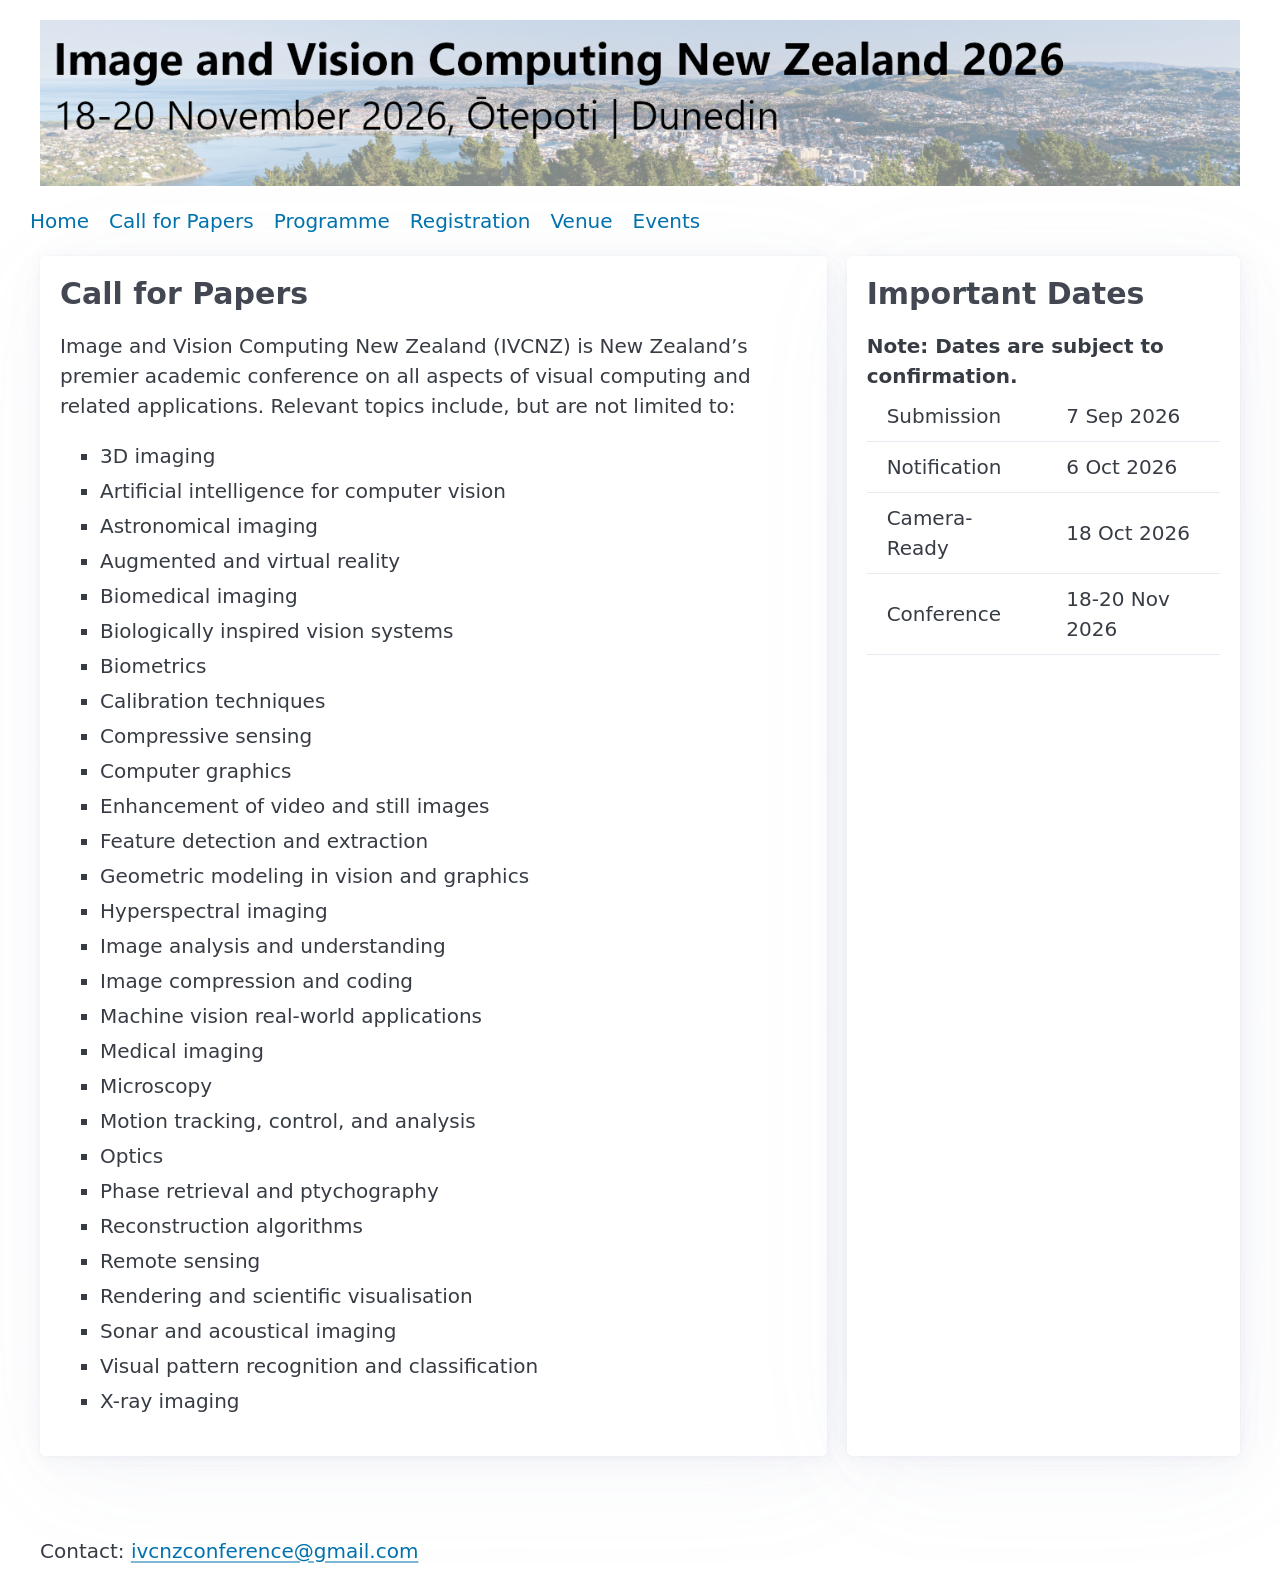
==== commit 1d6f4ee7: "Basic call for papers information Added details about the Image and Vision Computing New Zealand (IV" ====
--- a/cfp.html
+++ b/cfp.html
@@ -11,20 +11,11 @@
 <body>
 
     <header class="container">
-        <img width="100%" src="images/ivcnz2026Banner.png" alt="IVCNZ 2026"/>
+        <img width="100%" src="images/ivcnz2026Banner.png" alt="IVCNZ 2026" />
     </header>
 
-    <div class="container">
-        <nav>
-            <ul>
-                <li><a href="index.html">Home</a></li>
-                <li><a href="cfp.html">Call for Papers</a></li>
-                <li><a href="programme.html">Programme</a></li>
-                <li><a href="registration.html">Registration</a></li>
-                <li><a href="venue.html">Venue</a></li>
-                <li><a href="events.html">Events</a></li>
-            </ul>
-        </nav>
+    <div class="container" id="navID">
+        <!-- nav.html gets loaded here -->
     </div>
 
     <main class="container">
@@ -34,39 +25,54 @@
                 <article>
                     <h3>Call for Papers</h3>
                     <p>
-                        Coming Soon                    
+                        Image and Vision Computing New Zealand (IVCNZ) is New Zealand’s premier academic conference on all aspects of visual computing and related applications.
+                        Relevant topics include, but are not limited to:
                     </p>
+                    <ul>
+                      <li>3D imaging</li>
+                      <li>Artificial intelligence for computer vision</li>
+                      <li>Astronomical imaging</li>
+                      <li>Augmented and virtual reality</li>
+                      <li>Biomedical imaging</li>
+                      <li>Biologically inspired vision systems</li>
+                      <li>Biometrics</li>
+                      <li>Calibration techniques</li>
+                      <li>Compressive sensing</li>
+                      <li>Computer graphics</li>
+                      <li>Enhancement of video and still images</li>
+                      <li>Feature detection and extraction</li>
+                      <li>Geometric modeling in vision and graphics</li>
+                      <li>Hyperspectral imaging</li>
+                      <li>Image analysis and understanding</li>
+                      <li>Image compression and coding</li>
+                      <li>Machine vision real-world applications</li>
+                      <li>Medical imaging</li>
+                      <li>Microscopy</li>
+                      <li>Motion tracking, control, and analysis</li>
+                      <li>Optics</li>
+                      <li>Phase retrieval and ptychography</li>
+                      <li>Reconstruction algorithms</li>
+                      <li>Remote sensing</li>
+                      <li>Rendering and scientific visualisation</li>
+                      <li>Sonar and acoustical imaging</li>
+                      <li>Visual pattern recognition and classification</li>
+                      <li>X-ray imaging</li>
+                    </ul>
                 </article>
-                <article>
-                    <h3>Important Dates</h3>
-                    <table>
-                        <tr>
-                            <th>Submission</th>
-                            <td>7 Sep 2026</td>
-                        </tr>
-                        <tr>
-                            <th>Notification</th>
-                            <td>6 Oct 2026</td>
-                        </tr>
-                        <tr>
-                            <th>Camera-Ready</th>
-                            <td>18 Oct 2026</td>
-                        </tr>
-                        <tr>
-                            <th>Conference</th>
-                            <td>18-20 Nov 2026</td>
-                        </tr>
-                    </table>
+                <article id="datesID">
+                    <!-- dates.html gets loaded here -->
                 </article>
             </div>
         </section>
 
     </main>
 
-    <!-- Footer -->
-    <footer class="container">
-        Contact: <a href="mailto:ivcnzconference@gmail.com">ivcnzconference@gmail.com</a>
+    <footer class="container" id="footerID">
+        <!-- footer.html gets loaded here -->
     </footer>
 
+    <script src="js/commonContentLoader.js"></script>
+
+
 </body>
-</html>+</html>
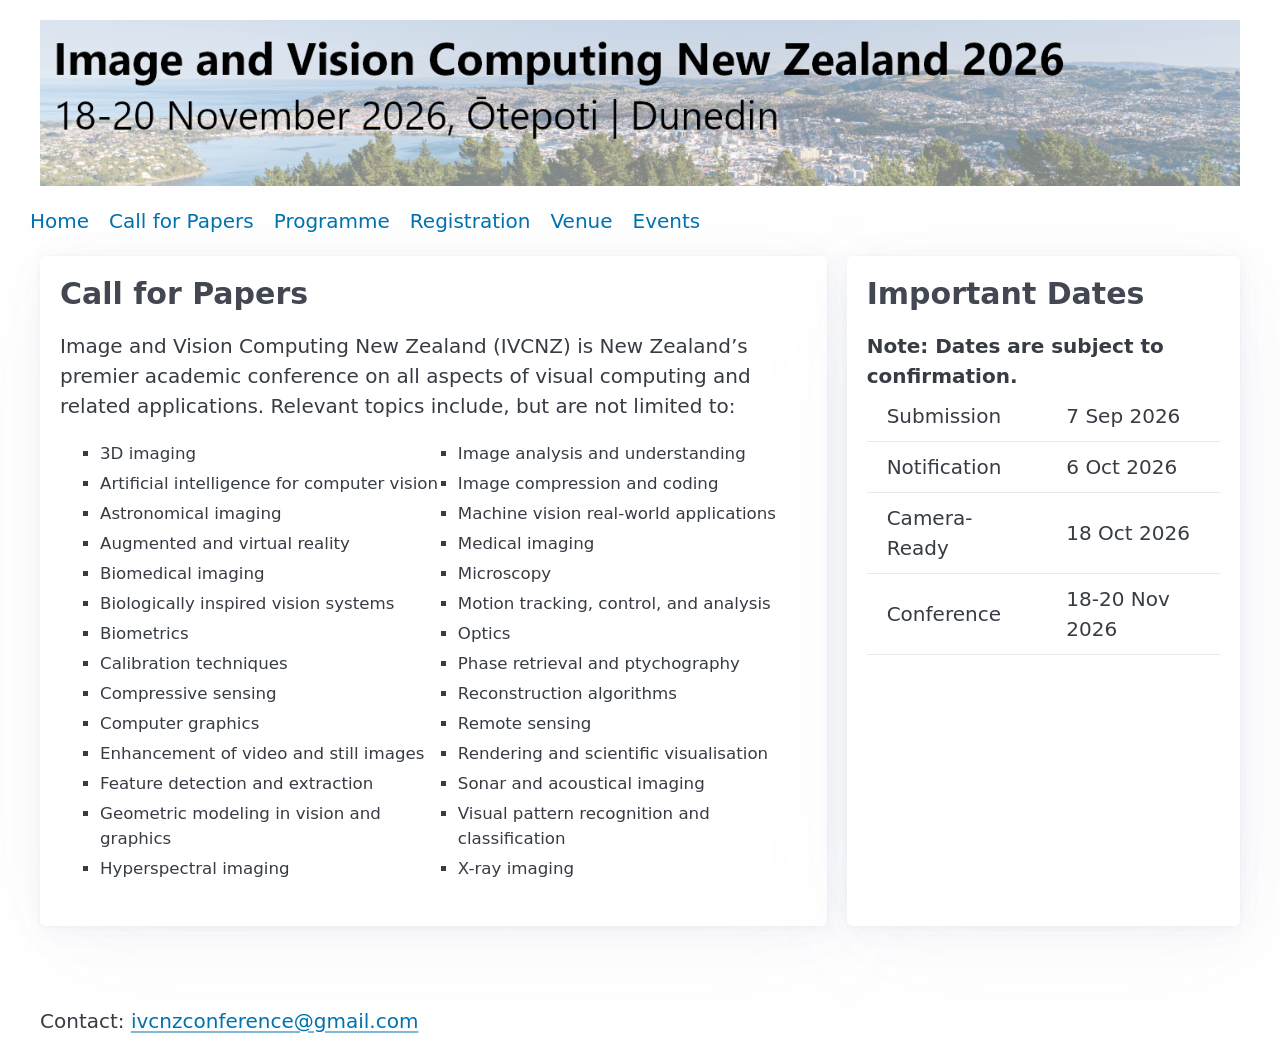
==== commit e8074a7c: "Two columns for topics" ====
--- a/cfp.html
+++ b/cfp.html
@@ -28,7 +28,8 @@
                         Image and Vision Computing New Zealand (IVCNZ) is New Zealand’s premier academic conference on all aspects of visual computing and related applications.
                         Relevant topics include, but are not limited to:
                     </p>
-                    <ul>
+                    <small>
+                    <ul class="two-columns">
                       <li>3D imaging</li>
                       <li>Artificial intelligence for computer vision</li>
                       <li>Astronomical imaging</li>
@@ -58,6 +59,7 @@
                       <li>Visual pattern recognition and classification</li>
                       <li>X-ray imaging</li>
                     </ul>
+                        </small>
                 </article>
                 <article id="datesID">
                     <!-- dates.html gets loaded here -->
--- a/css/additional.css
+++ b/css/additional.css
@@ -15,6 +15,8 @@
         padding: 0; /* Remove default padding */
     }
 
+.two-columns {}
+
 /* Desktop state (Above 768px) */
 @media (min-width: 768px) {
     .grid-custom {
@@ -28,5 +30,10 @@
         gap: 1rem; /* Adjust as needed */
     }
 
+    .two-columns {
+        column-count: 2;
+        column-gap: 1ex;
+        list-style-position: inside;
+    }
 }
 
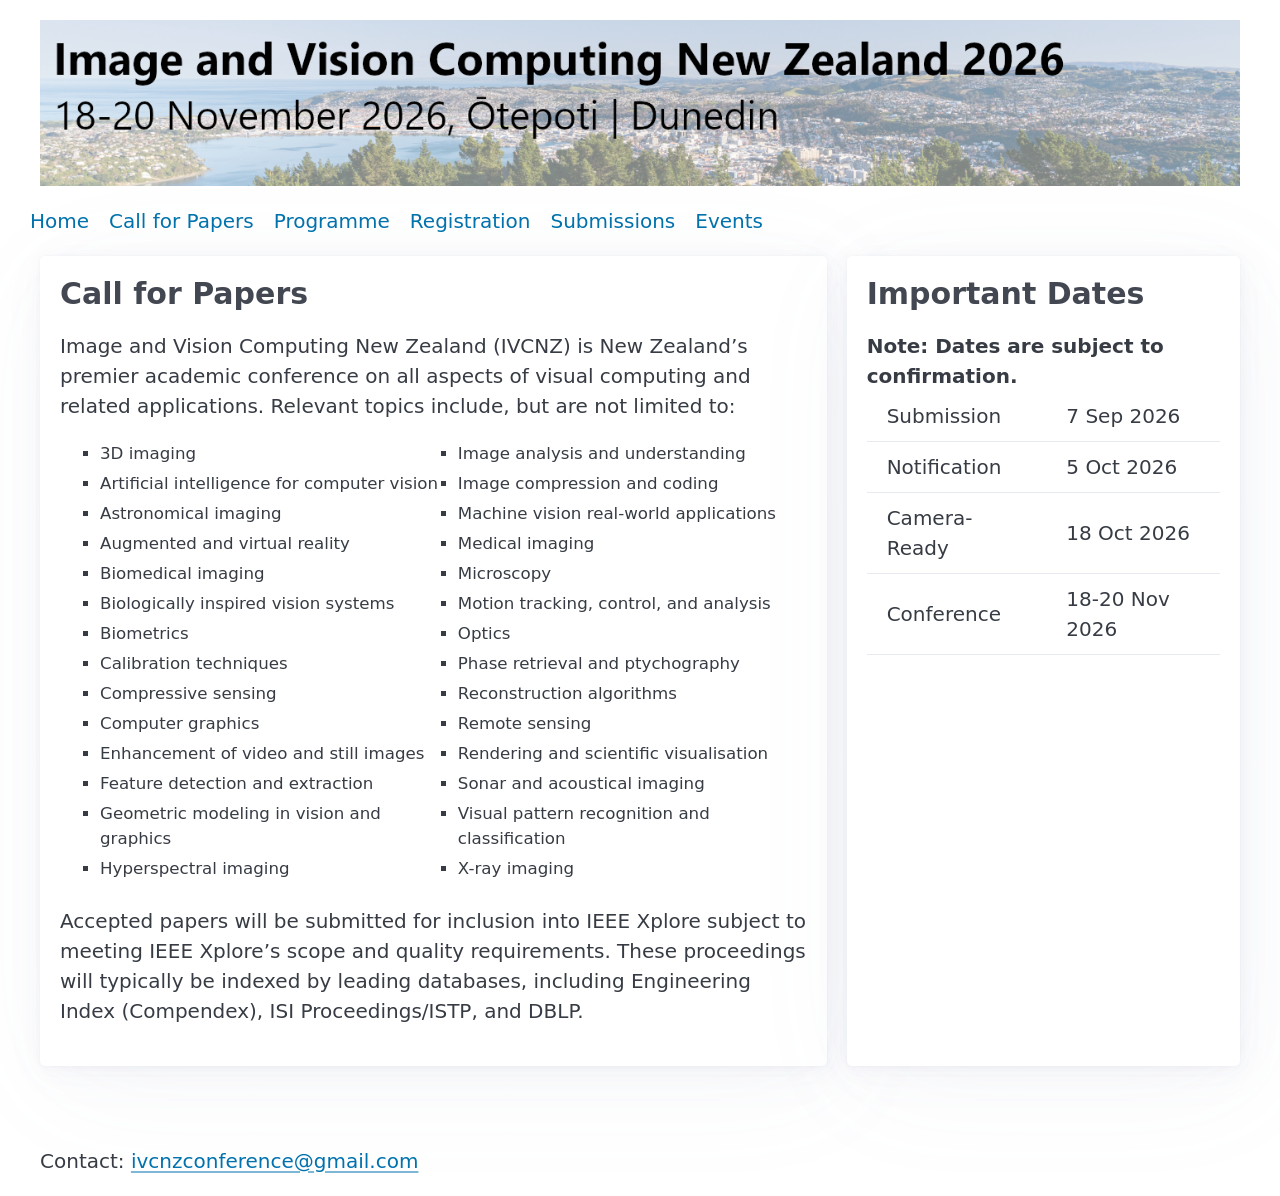
==== commit 6f45591a: "Add information on accepted papers and indexing Added a paragraph about accepted papers and indexing" ====
--- a/cfp.html
+++ b/cfp.html
@@ -60,6 +60,11 @@
                       <li>X-ray imaging</li>
                     </ul>
                         </small>
+
+                    <p>
+                        Accepted papers will be submitted for inclusion into IEEE Xplore subject to meeting IEEE Xplore’s scope and quality requirements. 
+                        These proceedings will typically be indexed by leading databases, including Engineering Index (Compendex), ISI Proceedings/ISTP, and DBLP.
+                    </p>
                 </article>
                 <article id="datesID">
                     <!-- dates.html gets loaded here -->
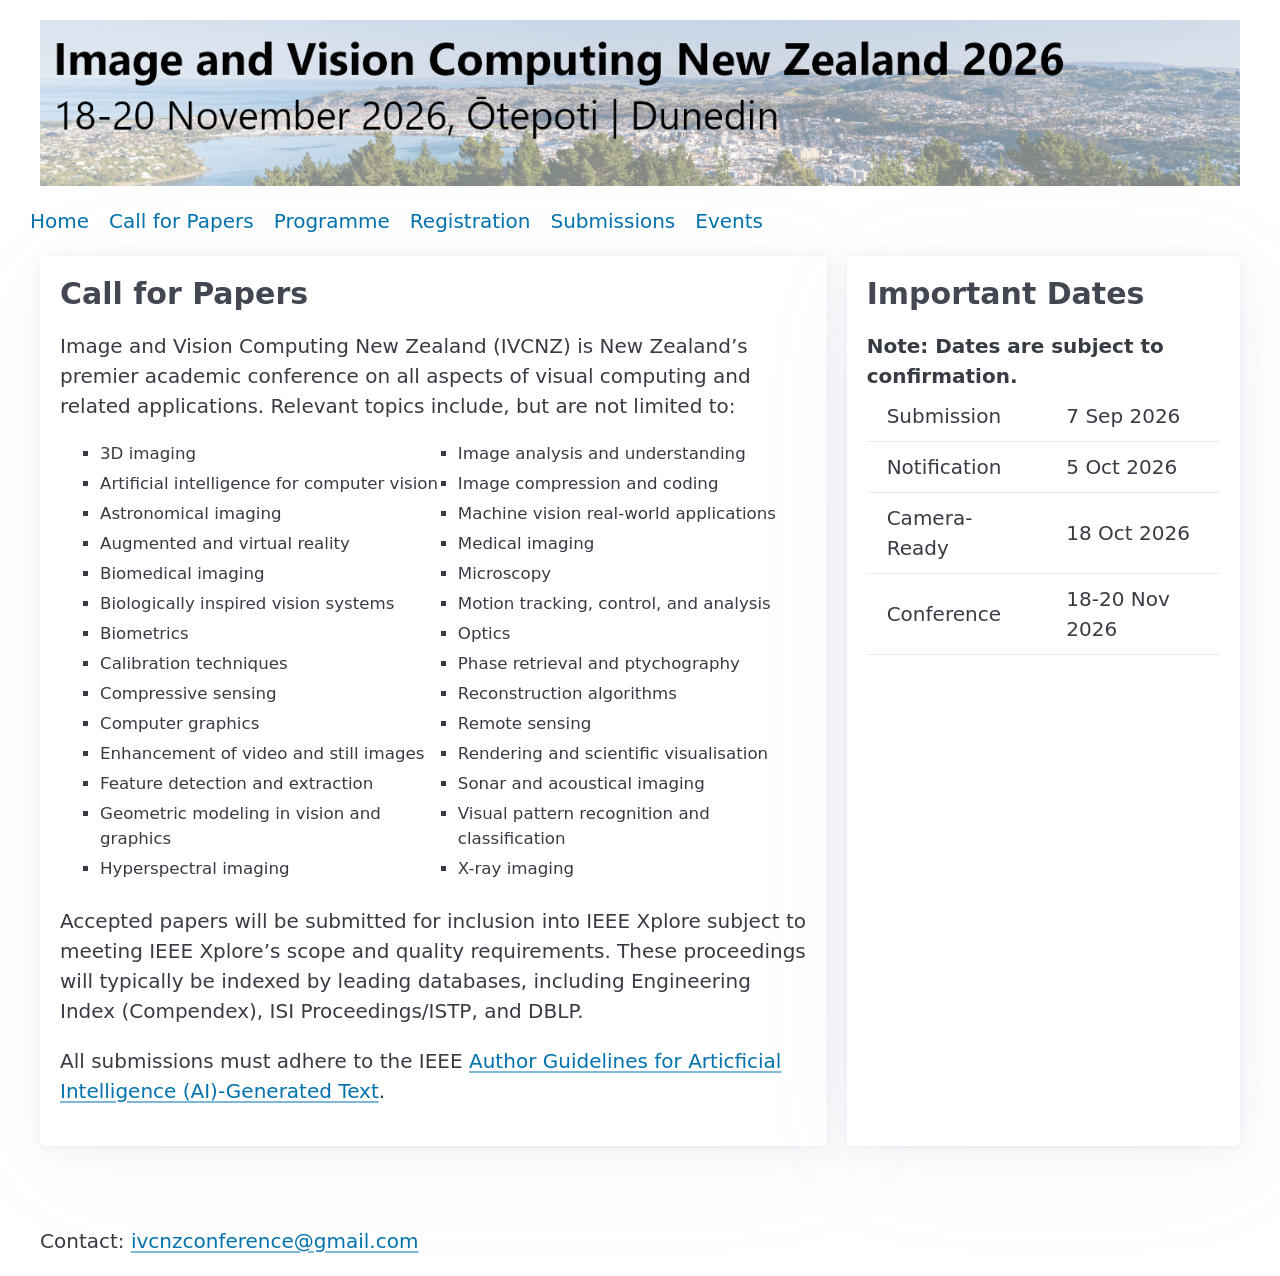
==== commit 17039a85: "Include submission guidelines for AI-generated text Added a paragraph about submission guidelines fo" ====
--- a/cfp.html
+++ b/cfp.html
@@ -60,10 +60,13 @@
                       <li>X-ray imaging</li>
                     </ul>
                         </small>
-
                     <p>
                         Accepted papers will be submitted for inclusion into IEEE Xplore subject to meeting IEEE Xplore’s scope and quality requirements. 
                         These proceedings will typically be indexed by leading databases, including Engineering Index (Compendex), ISI Proceedings/ISTP, and DBLP.
+                    </p>
+
+                    <p>
+                        All submissions must adhere to the IEEE <a href="https://open.ieee.org/author-guidelines-for-artificial-intelligence-ai-generated-text/">Author Guidelines for Articficial Intelligence (AI)-Generated Text</a>. 
                     </p>
                 </article>
                 <article id="datesID">
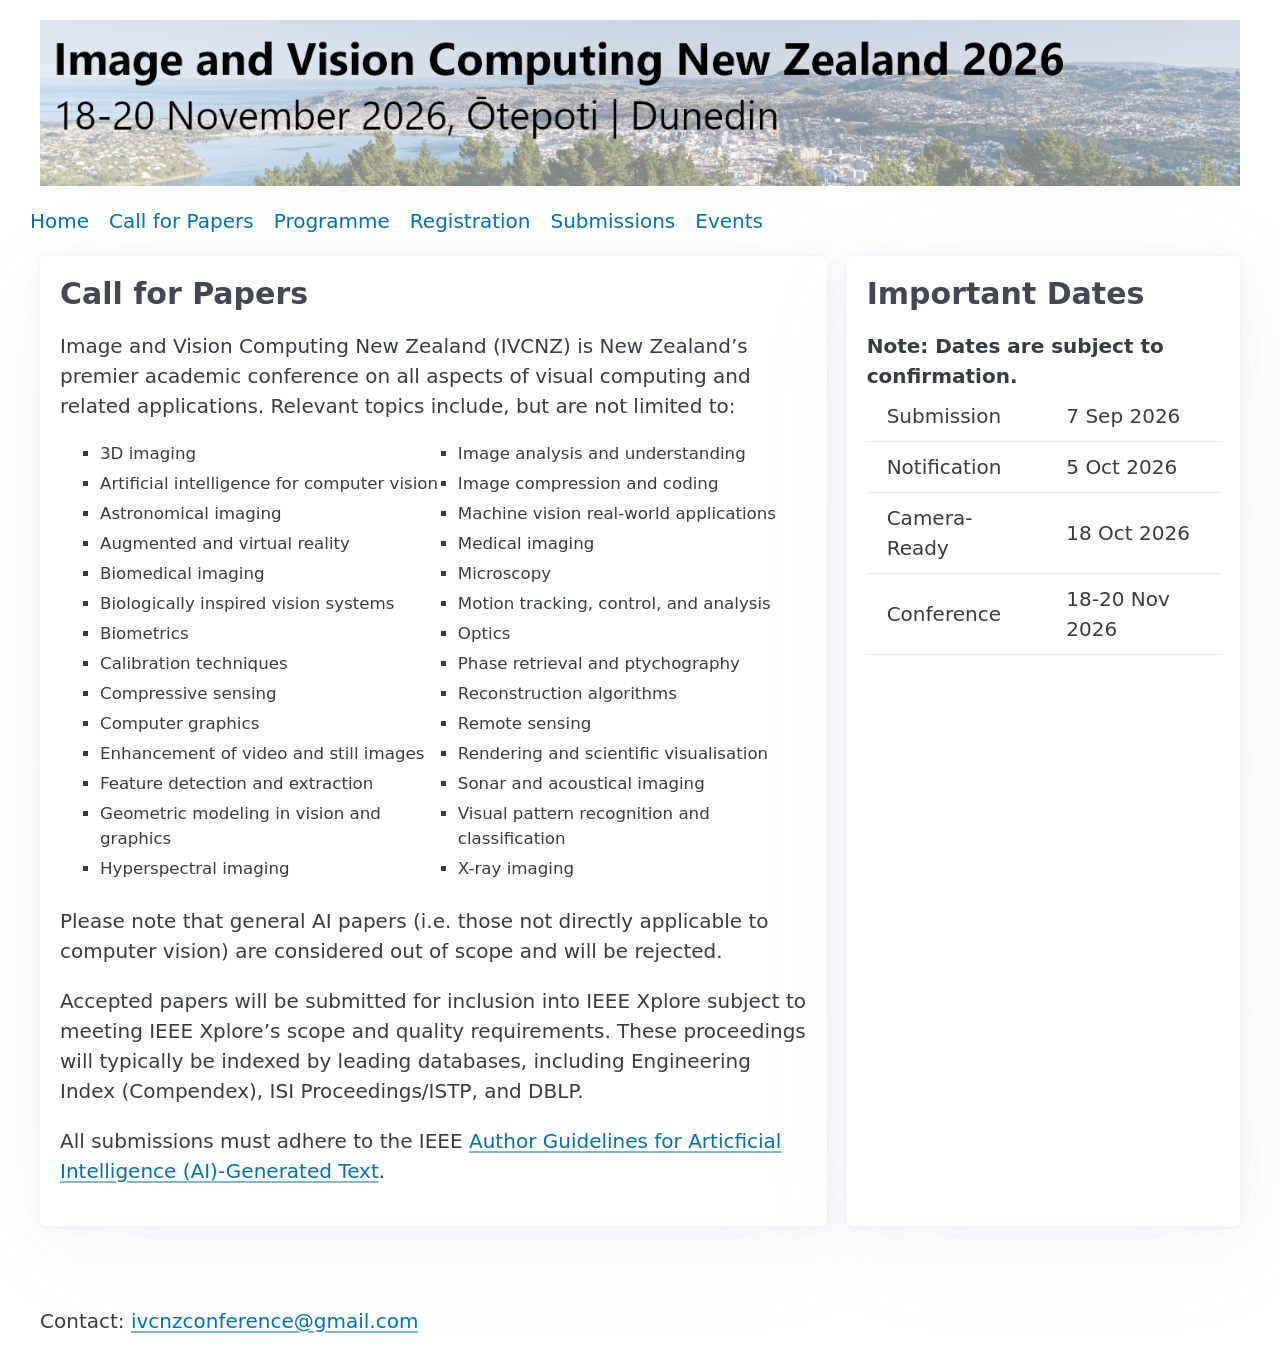
==== commit c9dace39: "Update cfp.html Added disclaimer that general AI papers will be considered out of scope." ====
--- a/cfp.html
+++ b/cfp.html
@@ -61,6 +61,9 @@
                     </ul>
                         </small>
                     <p>
+                        Please note that general AI papers (i.e. those not directly applicable to computer vision) are considered out of scope and will be rejected.
+                    </p>
+                    <p>
                         Accepted papers will be submitted for inclusion into IEEE Xplore subject to meeting IEEE Xplore’s scope and quality requirements. 
                         These proceedings will typically be indexed by leading databases, including Engineering Index (Compendex), ISI Proceedings/ISTP, and DBLP.
                     </p>
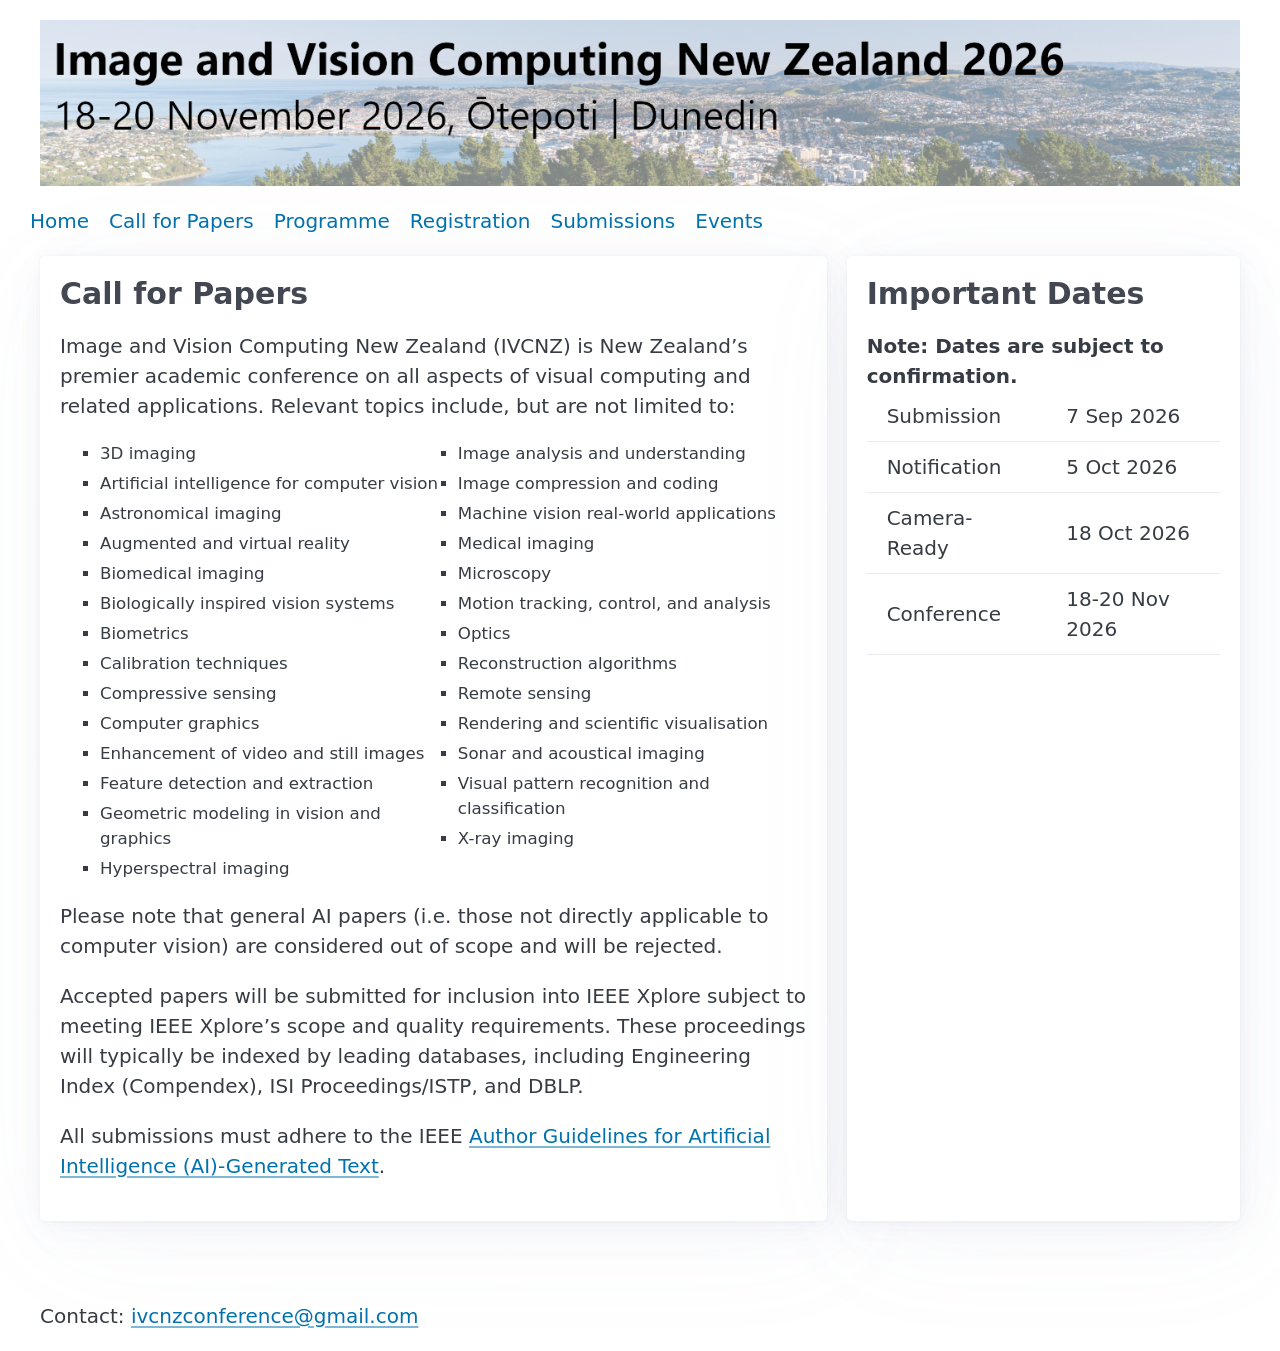
==== commit e6bf2c6a: "Balance columns, fix spelling mistake" ====
--- a/cfp.html
+++ b/cfp.html
@@ -51,7 +51,6 @@
                       <li>Microscopy</li>
                       <li>Motion tracking, control, and analysis</li>
                       <li>Optics</li>
-                      <li>Phase retrieval and ptychography</li>
                       <li>Reconstruction algorithms</li>
                       <li>Remote sensing</li>
                       <li>Rendering and scientific visualisation</li>
@@ -69,7 +68,7 @@
                     </p>
 
                     <p>
-                        All submissions must adhere to the IEEE <a href="https://open.ieee.org/author-guidelines-for-artificial-intelligence-ai-generated-text/">Author Guidelines for Articficial Intelligence (AI)-Generated Text</a>. 
+                        All submissions must adhere to the IEEE <a href="https://open.ieee.org/author-guidelines-for-artificial-intelligence-ai-generated-text/">Author Guidelines for Artificial Intelligence (AI)-Generated Text</a>. 
                     </p>
                 </article>
                 <article id="datesID">
